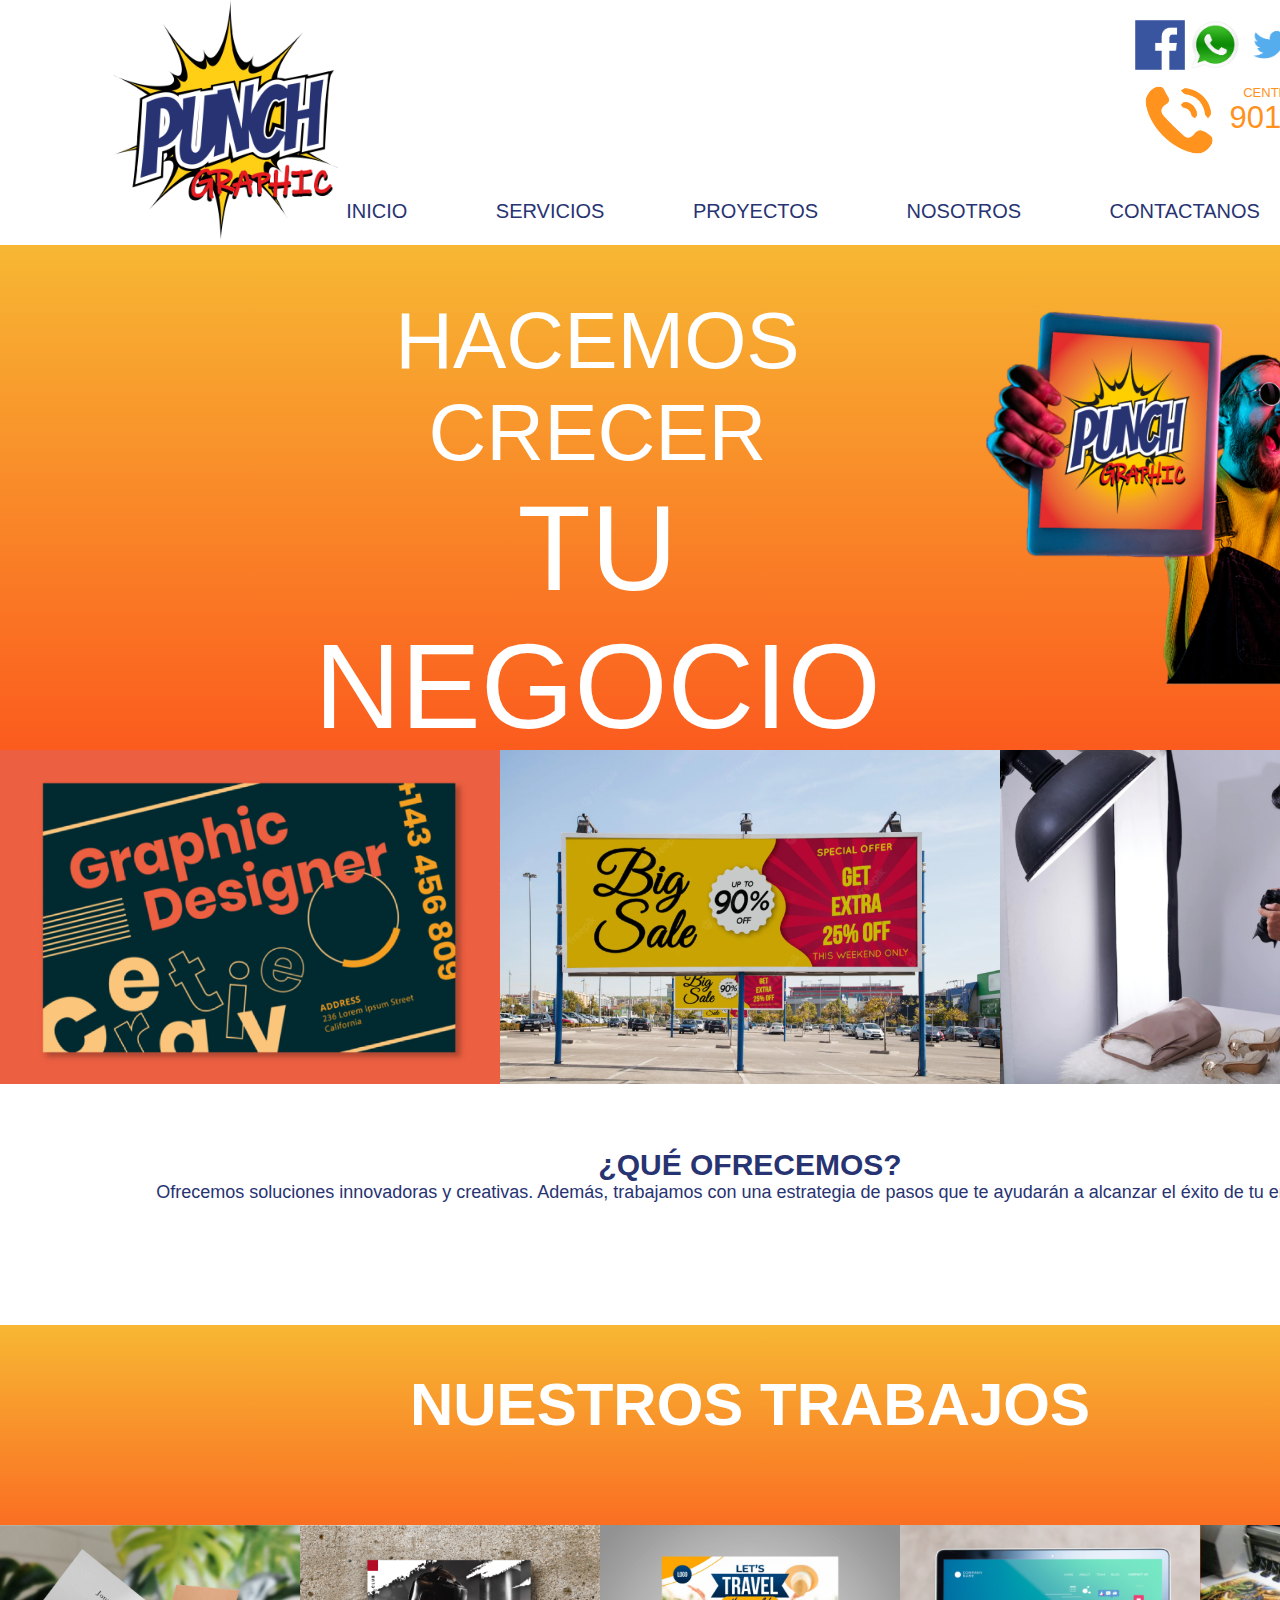
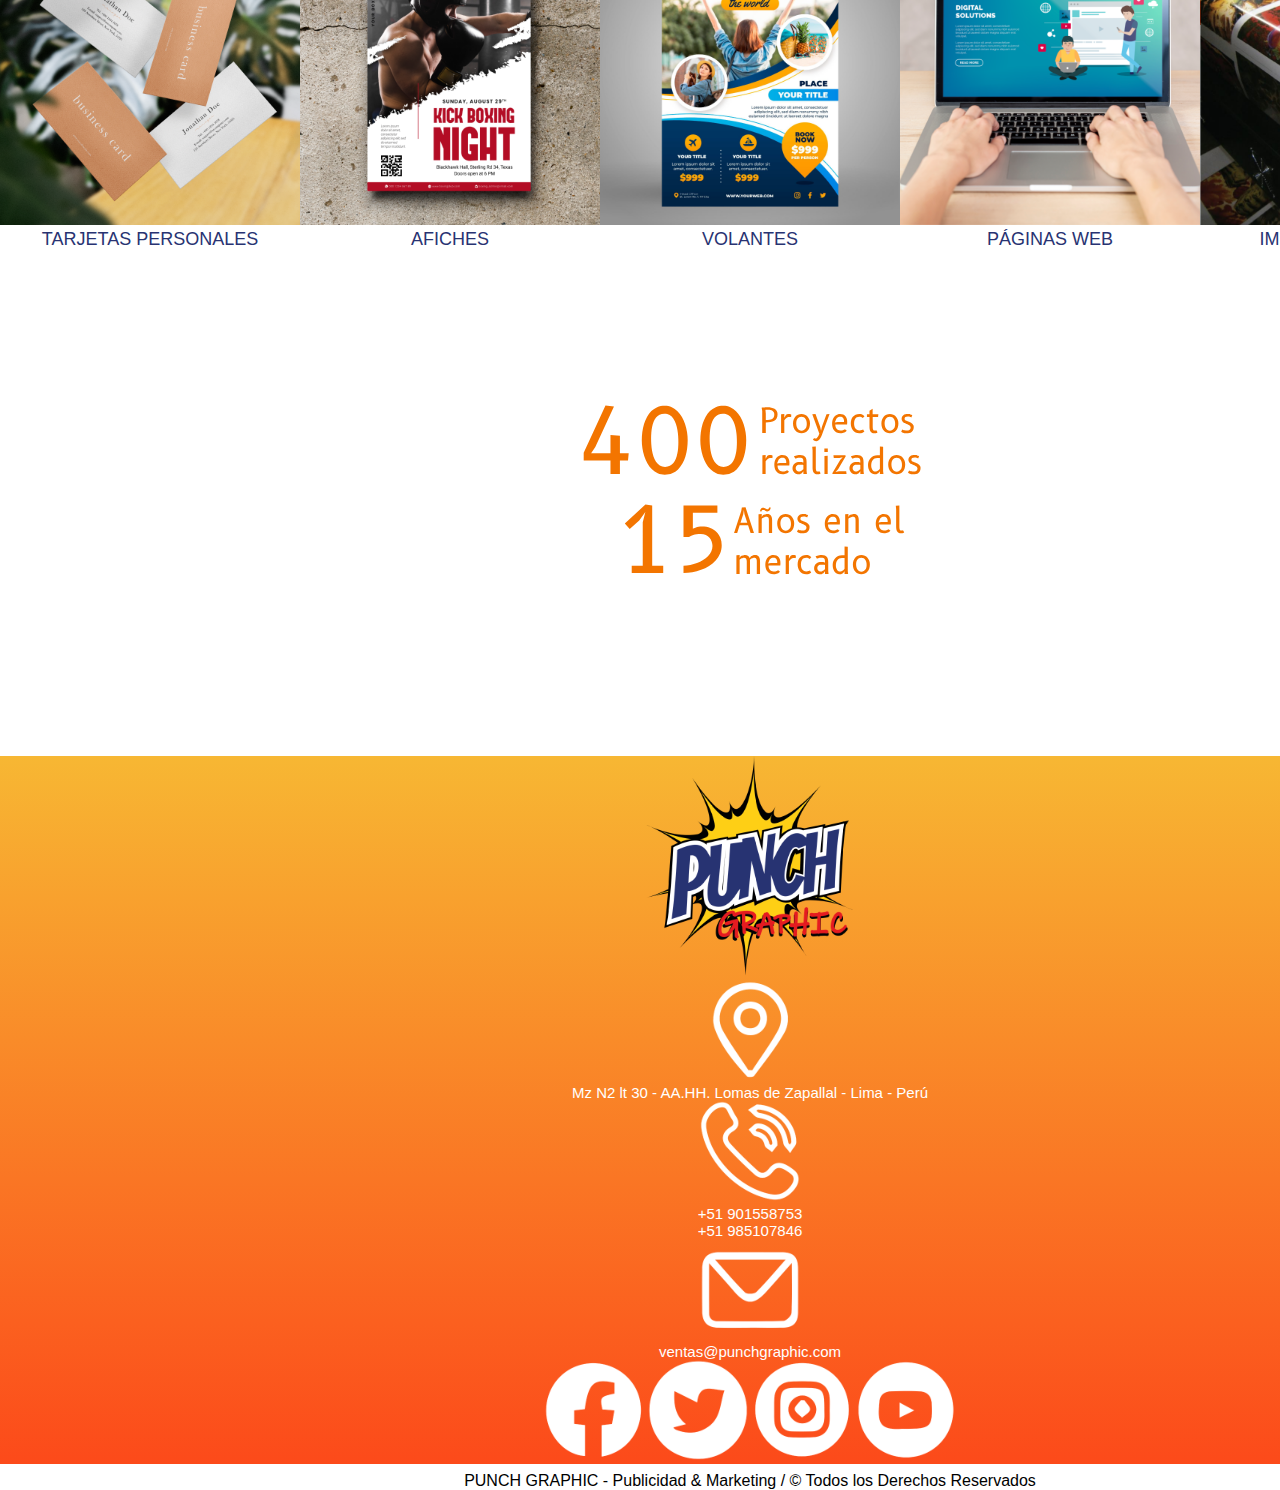
==== index.html @ 5b8241ab "Idea+Apellido 5 pag" ====
<!DOCTYPE html>
<html lang="en">
<head>
    <meta charset="UTF-8">
    <meta http-equiv="X-UA-Compatible" content="IE=edge">
    <meta name="viewport" content="width=device-width, initial-scale=1.0">
    <link rel="stylesheet" href="./styles/styles.css">
    <link rel="shortcut icon" href="./img/logo.png" type="PunchGraphic/xicon">
    <enlace rel="preconectar" href="https://fonts.googleapis.com">
     <!--BOOTSTRAP CSS-->
     <link href="https://cdn.jsdelivr.net/npm/bootstrap@5.2.0-beta1/dist/css/bootstrap.min.css" rel="stylesheet" integrity="sha384-0evHe/X+R7YkIZDRvuzKMRqM+OrBnVFBL6DOitfPri4tjfHxaWutUpFmBp4vmVor" crossorigin="anonymous">
    <title>PUNCH GRAPHIC</title>
</head>
<body class="grid">
    <!--HEADER-->
    <header class="grid-1">
        <section class="header">    
            <div class="imagen-logo">
                <img src="./img/logo.png" alt="puch-graphic" class="logo">
            </div>
            <div class="parte-izquierda grids">
                <div class="imagenes-redes">
                    <img src="./img/facebook a color.png" alt="facebook-logo" class="redes">
                    <img src="./img/wassap a color.png" alt="wassap-logo" class="redes">
                    <img src="./img/twitter a color.png" alt="twitter-logo" class="redes">
                    <img src="./img/instagram a color.png" alt="instagram-logo" class="redes">
                    <img src="./img/gmail a color.png" alt="gmail-logo" class="redes">
                </div>
                <div class="imagen-naranja b">
                    <img src="./img/telefono naranja.png" alt="télefono" class="tel">
                    <div class="texto-naranja">
                        <span class="central">CENTRAL TELÉFONICA</span>
                        <span class="num">901 558 752</span>
                    </div>
                </div>
                <nav class="nav c">
                    <a href="./index.html">INICIO</a>
                    <a href="./pages/servicios.html">SERVICIOS</a>
                    <a href="./pages/proyectos.html">PROYECTOS</a>
                    <a href="./pages/nosotros.html">NOSOTROS</a> 
                    <a href="./pages/contactanos.html">CONTACTANOS</a>
                </nav>
            </div>
        </section>
    </header>
    <!--MAIN-->
    <main class="grid-2">

        <section class="slogan">
            <div class="gritando-señor">
                <div class="frase-letra">
                    <span class="letra-slogan">HACEMOS CRECER</span>
                    <span class="tu-negocio">TU NEGOCIO</span>
                    <img src="./img/y estas listo.png" alt="frase de la marca" class="frase">
                </div>
                <div class="hombre-gritando">
                    <img src="./img/gritando.png" alt="Gritando" class="gritando">
                </div>
            </div>
            <div class="tarjeta-medida">
                <div class="tarjeta-tarjeta">
                    <img src="./img/TARJETA.png" alt="tarjeta de diseño" class="tarjeta">
                </div>
                <div class="panel-tarjeta">
                    <img src="./img/panel publicidad.png" alt="panel publicitario" class="tarjeta">
                </div>
                <div class="fotografo-tarjeta">
                    <img src="./img/FOTOGRAFO.png" alt="tomando foto" class="tarjeta">
                </div>
            </div>
        </section>
        <section>
            <div class="seccion-texto">
                <h3>¿QUÉ OFRECEMOS?</h3>
                <p>  Ofrecemos soluciones innovadoras y creativas.
                   Además, trabajamos con una estrategia de pasos que
                   te ayudarán a alcanzar el éxito de tu empresa.</p>
            </div>
        </section>
        <section class="contenedor-chico">
                <div class="divi">
                    <h4>NUESTROS TRABAJOS</h4>
                </div>
                <div class="division">
                    <div class="trabajos-cont">
                        <img src="./img/tarjeta grafica.png" alt="tarjetas personales" class="cards a">
                        <p class="p">TARJETAS PERSONALES</p>
                    </div>
                    <div class="trabajos-conta">
                        <img src="./img/afiche.png" alt="afiches" class="cards b">
                        <p class="p">AFICHES</p>
                    </div>
                    <div class="trabajos-cont">
                        <img src="./img/volante.png" alt="volantes" class="cards c">
                        <p class="p">VOLANTES</p>
                    </div>
                    <div class="trabajos-cont">
                        <img src="./img/paginas web.png" alt="páginas web" class="cards d">
                        <p class="p">PÁGINAS WEB</p>
                    </div>
                    <div class="trabajos-cont">
                        <img src="./img/impresion en vinil.png" alt="impresión en vinil" class="cards e">
                        <p class="p">IMPRESIÓN EN VINIL</p>
                    </div>
                </div>
        </section>
        <section class="img-fluid d-block mx-auto" height="20" width="auto">
            <img src="./img/proyecto.svg" alt="frase" class="proyectos">
        </section>

    </main>
    <!--FOOTER-->
    <footer class="container-fluid final">
        <div class="row p-5 mx-auto">
            <div class="col-xs-12 col-md-6 col-lg-2">
                <img src="./img/logo.png" alt="PunchGraphic" class="img-fluid d-block mx-auto" height="220" width="auto">
            </div>
            <div class="col-xs-12 col-md-6 col-lg-2">
                <img class="img-fluid d-block mx-auto" height="auto" width="100" src="./img/DIRECCION.png" alt="direccion">
                <p class="test">Mz N2 lt 30 - AA.HH. Lomas de Zapallal - Lima - Perú</p>
            </div>            
            <div class="col-xs-12 col-md-6 col-lg-2">
                <img class="img-fluid d-block mx-auto" height="auto" width="100" src="./img/TELEFONO.png" alt="telefono">
                <p class="test">+51 901558753</p>
                <p class="test">+51 985107846</p>
            </div>            
            <div class="col-xs-12 col-md-6 col-lg-2">
                <img class="img-fluid d-block mx-auto" height="auto" width="100" src="./img/MAIL.png" alt="gmail">
                <p class="test">ventas@punchgraphic.com</p>
            </div>            
            <div class="col-xs-12 col-md-6 col-lg-4">
                <img class="redes-final"src="./img/FACEBOOK 1.png" alt="logo facebook">
                <img class="redes-final"src="./img/TWITTER 1.png" alt="logo twitter">
                <img class="redes-final"src="./img/INSTAGRAM 1.png" alt="logo instagram">
                <img class="redes-final"src="./img/YOUTUBE 1.png" alt="logo youtube">
            </div>            
        </div>
    </footer>
        <section class="parrafo">
            <p class="parrafo-final">PUNCH GRAPHIC - Publicidad & Marketing / © Todos los Derechos Reservados</p>
        </section>
    <!--BOOTSTRAPS JAVASCRIPT-->
    <script src="https://cdn.jsdelivr.net/npm/bootstrap@5.2.0-beta1/dist/js/bootstrap.bundle.min.js" integrity="sha384-pprn3073KE6tl6bjs2QrFaJGz5/SUsLqktiwsUTF55Jfv3qYSDhgCecCxMW52nD2" crossorigin="anonymous"></script>
</body>
</html>
---- styles/styles.css ----
*{
    margin: 0;
    padding: 0;
}
html{
    height: 100%;
}

/*HEADER*/
body{
    position: relative;
    padding-bottom: 3em;
    min-height: 100vh;
}
.imagen-logo{
    width: 30%;
    display: flex;
    flex-direction: row;
    justify-content: flex-end;
}
.logo{
    height: 240px;
}
.imagenes-redes{
    display: flex;
    justify-content: flex-end;
    flex-direction:row;
    margin: 20px 90px 0 0;
}
.parte-izquierda{
    width: 100%;
    align-items: center;
}
.redes{
    width: 50px;
    margin: 0 5px 0 0;
}
.header{
    display: flex;
    flex-direction: row;
    height: auto;
    width: 100%;
    min-width:auto;
    
}
.imagen-naranja{
    display: flex;
    justify-content: flex-end;
    flex-direction:row;
    margin: 15px 90px 0 0;
}
.tel{
    width: 70px;
    display: inline-block;
    margin: 0 0.5rem;
  
    animation: bounce; /* referring directly to the animation's @keyframe declaration */
    animation-duration: 2s; /* don't forget to set a duration! */
}
.central{
    font-size: 13px;
    font-family: 'Inter', sans-serif;
    color:rgb(255, 146, 30);
    display: inline-block;
    margin: 0 0.5rem;
  
    animation: bounce; /* referring directly to the animation's @keyframe declaration */
    animation-duration: 2s; /* don't forget to set a duration! */
}
.num{
    font-size: 31px;
    font-family: Impact, Haettenschweiler, 'Arial Narrow Bold', sans-serif;
    color: rgb(255, 146, 30);
    display: inline-block;
    margin: 0 0.5rem;
  
    animation: bounce; /* referring directly to the animation's @keyframe declaration */
    animation-duration: 2s; /* don't forget to set a duration! */
}
.telefono-naranja{
    display: flex;
    flex-direction: row;
}
.imagen-naranja{
    display: flex;
    flex-direction: row;
}
.texto-naranja{
    display: flex;
    flex-direction: column;
}

nav{
    display: flex;
    justify-content:space-between;
    flex-direction:row;
    margin: 45px 180px 0 0;
    min-width:min-content;
}
a{
    padding: 0 50px 0 0px;
}

nav a{
    color: rgba(40, 51, 114, 1);
    font-weight: 200;
    font-family: inter;
    font-family: 'Inter', sans-serif;
    text-decoration: none;
    margin-right: 10px;
    font-size: 20px;
}

nav a:hover{
    text-decoration:underline;
}
/*MAIN*/
main{
    max-width: 1200%;
    margin: auto; 
}
.slogan .hombre-gritando {

    flex: 1 1 40rem; 
}

.slogan .hombre-gritando img{

    height: 500px;
    padding:1rem;
}

.slogan .frase-letra {
    display: flex;
    flex-direction: column;
    justify-content: flex-start;
    padding-top: 50px;
    padding-left: 260px; 
}

.slogan .frase-letra img {
        height: 130px; 
}
.letra-slogan{
    font-size: 80px;
    font-family:Impact, Haettenschweiler, 'Arial Narrow Bold', sans-serif;
    color: white;
}
.tu-negocio{
    font-size: 120px;
    font-family: Impact, Haettenschweiler, 'Arial Narrow Bold', sans-serif;
    color: white;
}
.gritando-señor{
    display: flex;
    flex-direction: row;
    background: #fc4a1a;  /* fallback for old browsers */
    background: -webkit-linear-gradient(to bottom, #f7b733, #fc4a1a);  /* Chrome 10-25, Safari 5.1-6 */
    background: linear-gradient(to bottom, #f7b733, #fc4a1a); /* W3C, IE 10+/ Edge, Firefox 16+, Chrome 26+, Opera 12+, Safari 7+ */
    height: 600px;
}
.tarjeta-medida{
    display: flex;
    flex-direction: row;
    justify-content: space-evenly;
    width: 100%;
    position: absolute;
    top: 750px;
    min-width:min-content;
}
.tarjeta{
    width: 500px;
}
.seccion-texto{
    height: 300px;
    margin: 180px 0 0 0;
    align-items: center;
    display: flex;
    flex-direction: column;
    justify-content: center;
    width: 100%;
}
.seccion-texto h3{
    font-size: 30px;
    font-family: 'Inter', sans-serif;
    color: rgba(40, 51, 114, 1);
}
.seccion-texto p{
    font-size: 18px;
    font-family: 'Inter', sans-serif;
    color: rgba(40, 51, 114, 1);
}
.contenedor-chico{
    height: 800px;
}
.divi h4{  
    position: absolute;
    top: 1370px;
    font-size: 60px;
    font-family:'Franklin Gothic Medium', 'Arial Narrow', Arial, sans-serif ;
    color: white;
    min-inline-size: 40px;
}
.divi{
    align-items: center;
    display: flex;
    justify-content: center;
    width: 100%;
    background: #fc4a1a;  /* fallback for old browsers */
    background: -webkit-linear-gradient(to bottom, #f7b733, #fc4a1a);  /* Chrome 10-25, Safari 5.1-6 */
    background: linear-gradient(to bottom, #f7b733, #fc4a1a); /* W3C, IE 10+/ Edge, Firefox 16+, Chrome 26+, Opera 12+, Safari 7+ */
    height: 300px;
    min-width:min-content
}
.cards{
    height: 300px;
}
.p{
    font-size: 18px;
    font-family: 'Inter', sans-serif;
    color: rgba(40, 51, 114, 1);
}
.division{
    display: flex;
    flex-direction: row;
    justify-content: center;
    position: relative;
    bottom: 100px;
}
.contenedor-chic{
    height: 20px;
}
.proyectos{
    position: relative;
    bottom: 150px;
}
/*FOOTER*/
.final{
    width:auto;
    height: auto;
    background: #fc4a1a;  /* fallback for old browsers */
    background: -webkit-linear-gradient(to bottom, #f7b733, #fc4a1a);  /* Chrome 10-25, Safari 5.1-6 */
    background: linear-gradient(to bottom, #f7b733, #fc4a1a); /* W3C, IE 10+/ Edge, Firefox 16+, Chrome 26+, Opera 12+, Safari 7+ */
    min-height: min-content;
    max-height: max-content;
}
.logo-final{
    height: 220px;
}
.logo-direccion{
    position: absolute;
    left: 50px;
    top: 2080px;
}
.direccion{
    height: 100px;
}
.redes-final{
    height: 100px;
    min-width:min-content;
}
.container{
    display: flex;
    flex-direction: row;
    justify-content: space-between;
    position: absolute;
    top: 2120px;
    left: 320px;
}
.divTelefono{
    position: relative;
    left: 130px;
}
.divMail{
    position: relative;
    left: 260px;
}
.test{
    font-size: 15px;
    font-family: 'Inter', sans-serif;
    color: white;
}
.red{
    display: flex;
    flex-direction: row;
    position: absolute;
    left: 1430px;
    top: 2120px;
    min-width: 60px;
}
.parrafo-final{ 
    margin: 8px 0 0 0;
    font-size: 16px;
    font-family: 'Inter', sans-serif;
    text-align: center
}
/*PROYECTOS*/
.log{
    min-width:max-content ;
}
.mural{
    height: auto;
    width: 100%;
}
.portafolio{
    font-size: 300px;
    font-family: Impact, Haettenschweiler, 'Arial Narrow Bold', sans-serif;
    color: rgba(40, 51, 114, 1);
    position: absolute;
    top: 410px;
    left: 250px;
    min-width: auto;
    max-width: auto;
}
.cuerpo{
    background: #fc4a1a;  /* fallback for old browsers */
    background: -webkit-linear-gradient(to bottom, #f7b733, #fc4a1a);  /* Chrome 10-25, Safari 5.1-6 */
    background: linear-gradient(to bottom, #f7b733, #fc4a1a); /* W3C, IE 10+/ Edge, Firefox 16+, Chrome 26+, Opera 12+, Safari 7+ */
    height: auto;
    max-height: auto;
    width: auto;
    min-width:auto;
    display: flex;
    justify-content: center;
}
.contenedor-texto{
    height: 250px;
    width: 900px;
    position: relative;
    top: 50px;
}
.contenedor-texto p{
    font-size: 25px;
    font-family: 'Inter', sans-serif;
    color: white
}
.tarjetas{
    width: 500px;
}
.imagenes-portafolio{
    text-align: center;
    max-height: min-content;
}
.centrar{
    align-items:center ;
}
.centrar h1{
    font-size: 40px;
    font-family: 'Franklin Gothic Medium', 'Arial Narrow', Arial, sans-serif;
    color: rgba(40, 51, 114, 1);
}
.centrar p{
    font-size: 20px;
    font-family: Impact, Haettenschweiler, Arial, Helvetica, sans-serif, sans-serif;
    color: rgba(40, 51, 114, 1);
}
/*FOOTER*/
.logo-direc{
    position: absolute;
    top: 3880px;
    left: 50px;
}
.contain{
    position: absolute;
    left: 350px;
}
.red-final{
    position: absolute;
    top: 3950px;
    left: 1420px;
}
.divDireccion-a{
    position: absolute;
    left: 50px;
    top: 80px;
}
.divTelefono-b{
    position: absolute;
    left: 420px;
    top: 80px;
}
.divMail-c{
    position: absolute;
    left: 750px;
    top: 80px;
}
.r{
    margin: 0;
    background: #eee;
    display: flex;
    min-height: 100vh;
}
.contenedor {
    margin: auto;
    perspective: 700px;
}
.caja{
    width: 300px;
    height: 300px;
    background: crimson;
    transition: all 10s;

    transform: rotateX(0deg);
    transform-style: preserve-3d;
}
.cara{
    width: 300px;
    height: 300px;
    background-color: #f7b733;
    margin: auto;

    transform: rotateY(90deg);

}
.caja:hover {
    transform: rotateY(960deg);
}
/*GRID*/
.grid{
    display: grid;
    text-align: center;
    grid-template-areas: 
       "grid-1"
       "grid-2"
       "grid-3";
}

.grid-1{
    grid-area: grid-1;
    height: 245px;
    
}
.grid-2{
    grid-area: grid-2;
    height: auto;
    
}

.grid-3{
    grid-area: grid-3;
    height: 330px;
    width: 100%;   
}
/*GRID PROYECTOS*/
.proyectos-grid{
    display: grid;
    text-align: center;
    grid-template-areas: 
       "progrid-1"
       "progrid-2"
       "progrid-3";
}

.progrid-1{
    grid-area: progrid-1;
    height: 245px;
    
}
.progrid-2{
    grid-area: progrid-2;
    height: auto;
}
.progrid-3{
    grid-area: progrid-3;
    height: 330px;
    width: 100%;
}
/*MEDIA*/
@media (min-width: 600px){
    .grid{
        grid-template-columns: 240px auto 300px;
        grid-template-rows: auto;
        grid-template:       
        "grid-1" 250px
        "grid-2" 500px
        "grid-3" 300px;
    }
}
@media (min-width: 600px){
    .proyectos-grid{
        grid-template-columns: 240px auto 300px;
        grid-template-rows: auto;
        grid-template:       
        "progrid-1"
        "progrid-2"
        "progrid-4"
        "progrid-3"
    }
}
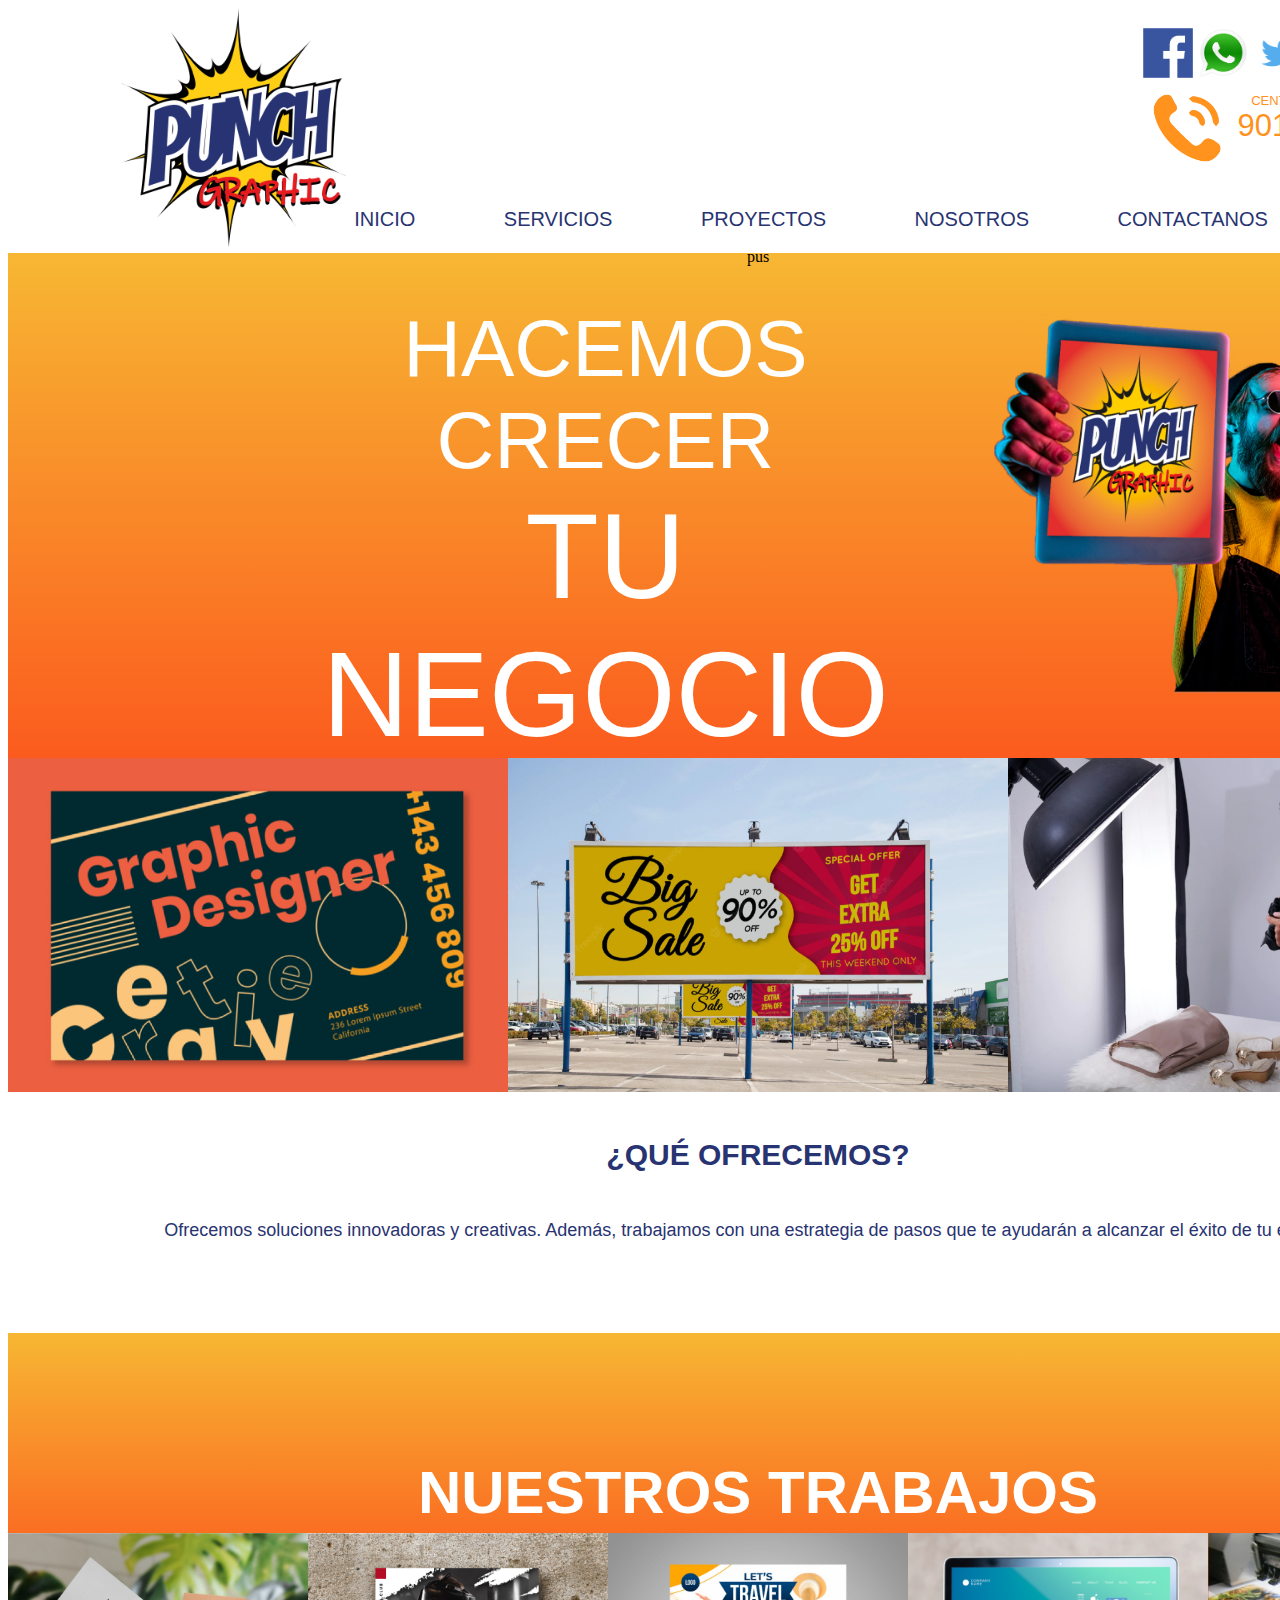
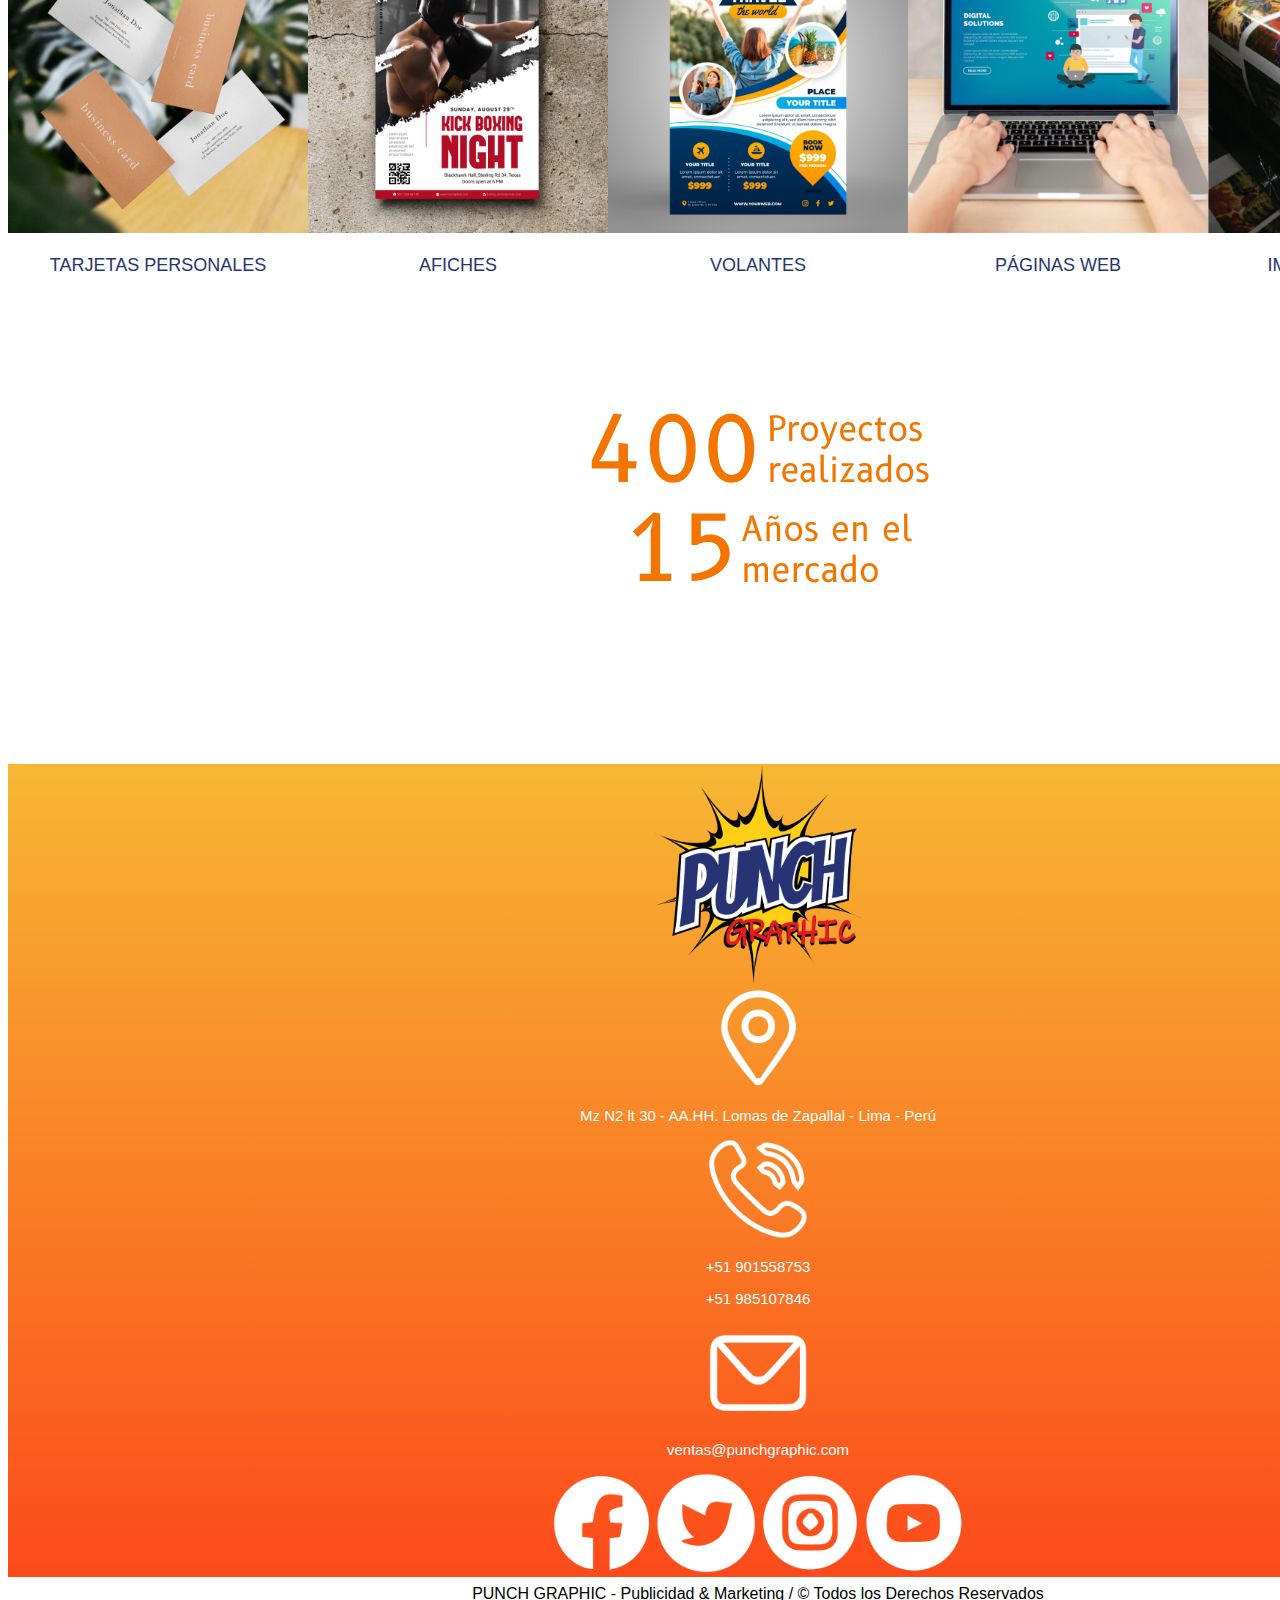
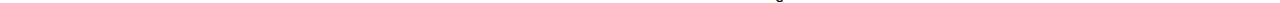
==== commit 583a2ef0: "Agregando Bootstrap a 2 páginas" ====
--- a/index.html
+++ b/index.html
@@ -41,13 +41,13 @@
                     <a href="./pages/contactanos.html">CONTACTANOS</a>
                 </nav>
             </div>
-        </section>
+        </section>pus
     </header>
     <!--MAIN-->
     <main class="grid-2">
 
         <section class="slogan">
-            <div class="gritando-señor">
+            <div class="gritando-senor">
                 <div class="frase-letra">
                     <span class="letra-slogan">HACEMOS CRECER</span>
                     <span class="tu-negocio">TU NEGOCIO</span>
--- a/styles/styles.css
+++ b/styles/styles.css
@@ -1,3 +1,4 @@
+style.css
 *{
     margin: 0;
     padding: 0;
@@ -151,7 +152,7 @@
     font-family: Impact, Haettenschweiler, 'Arial Narrow Bold', sans-serif;
     color: white;
 }
-.gritando-señor{
+.gritando-senor{
     display: flex;
     flex-direction: row;
     background: #fc4a1a;  /* fallback for old browsers */
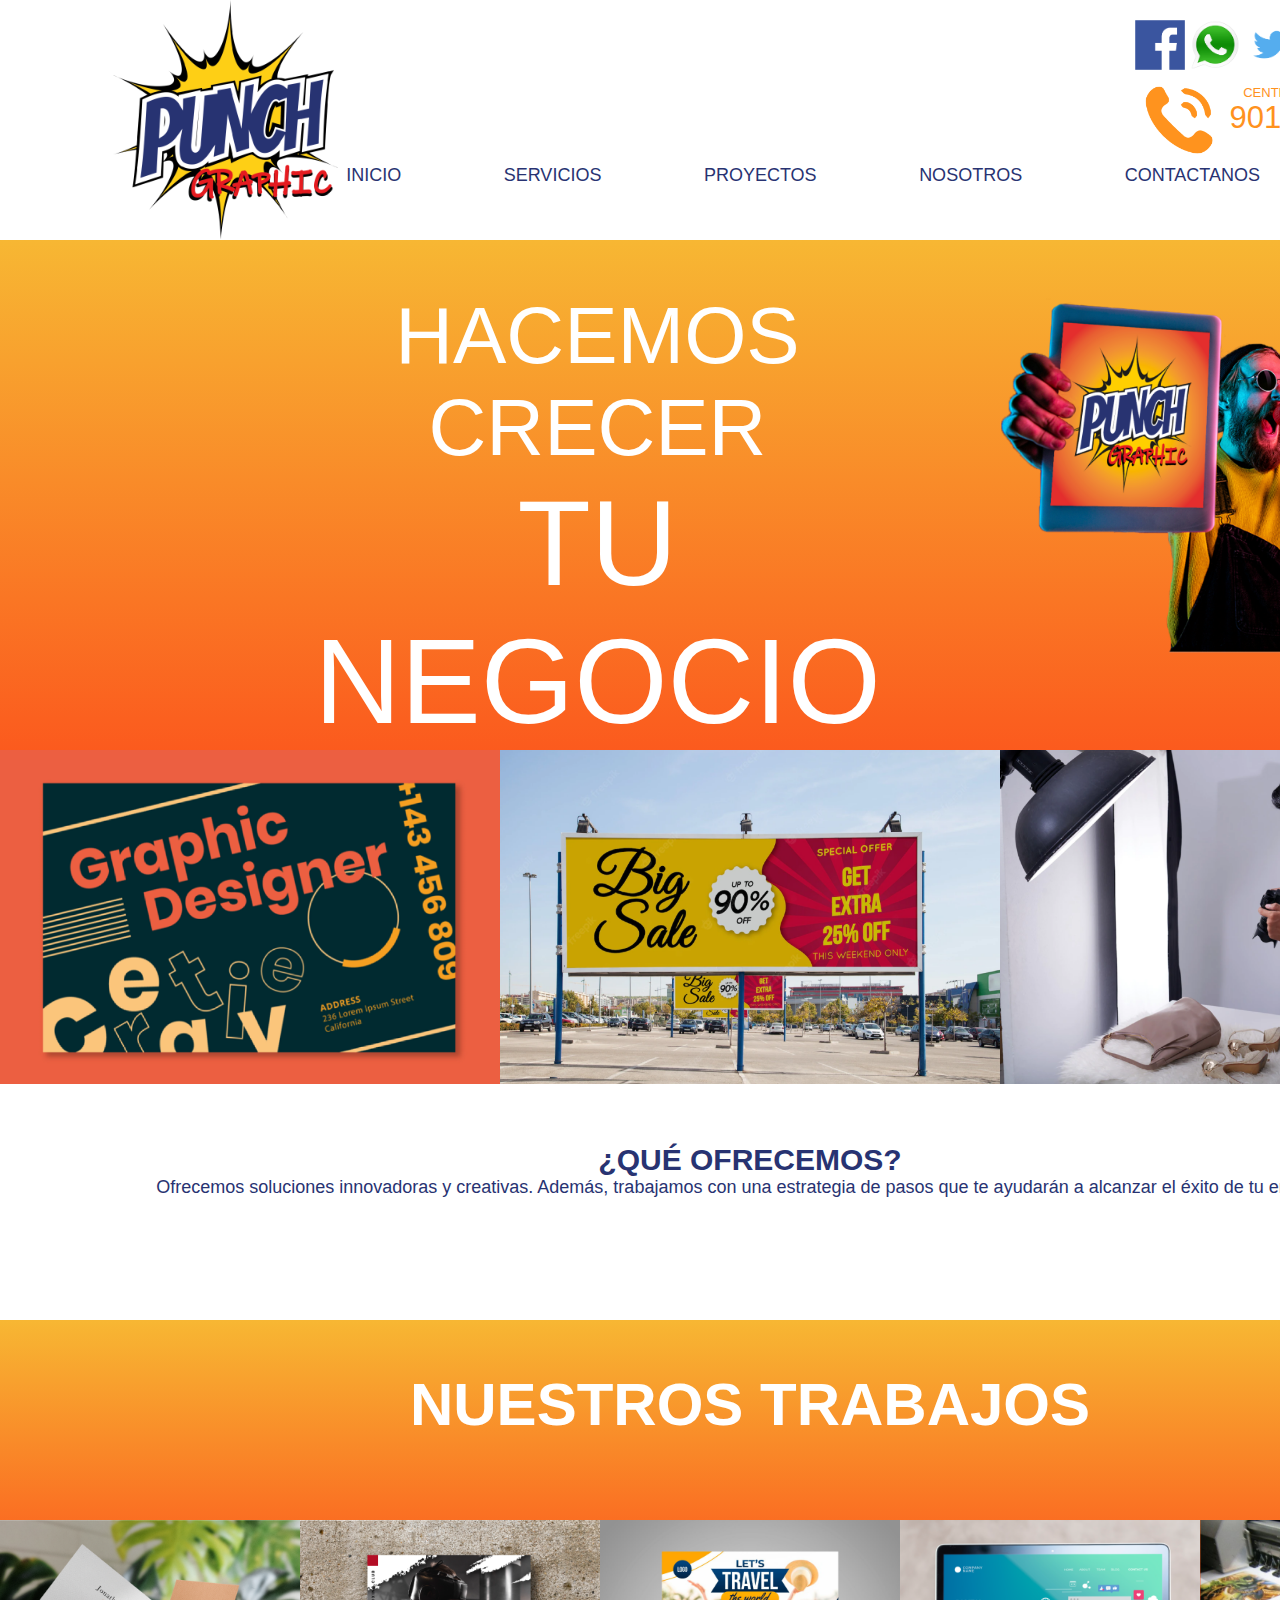
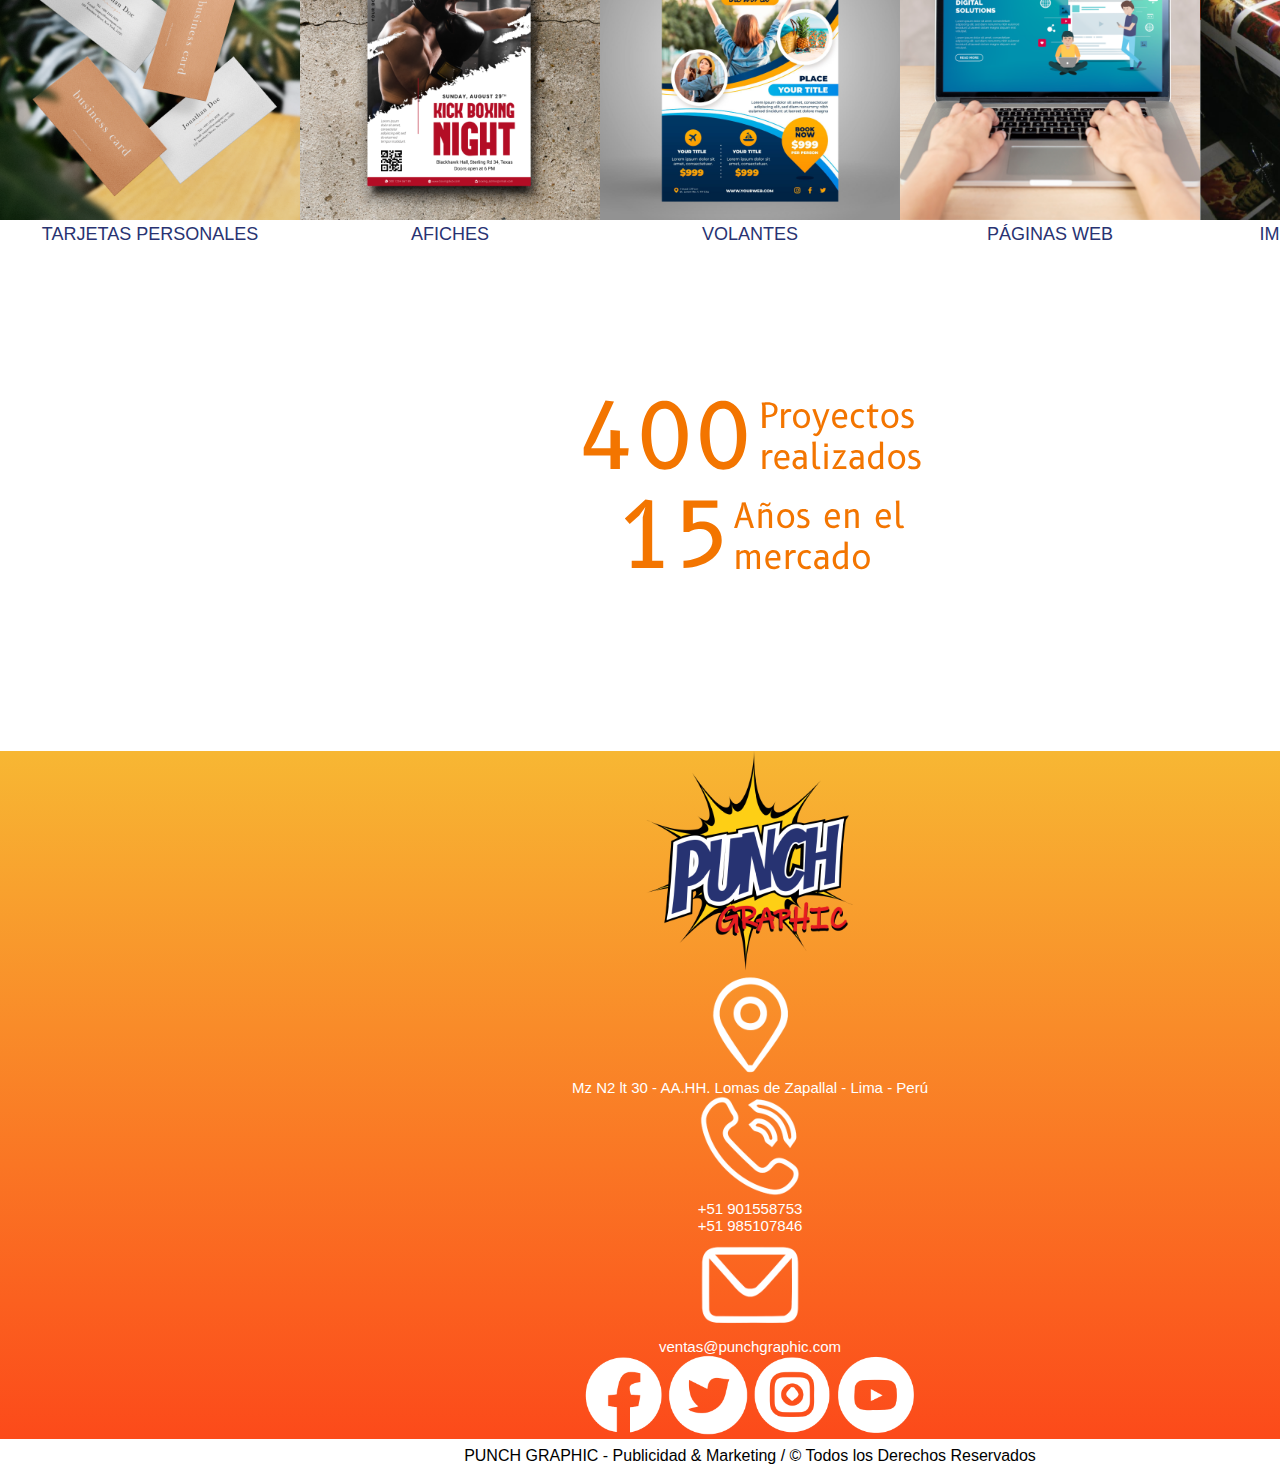
==== commit cc15c377: "Agregando y Maquetando páginas de la página Punch Gráphic" ====
--- a/index.html
+++ b/index.html
@@ -7,6 +7,10 @@
     <link rel="stylesheet" href="./styles/styles.css">
     <link rel="shortcut icon" href="./img/logo.png" type="PunchGraphic/xicon">
     <enlace rel="preconectar" href="https://fonts.googleapis.com">
+    <!--ANIMAR.CSS-->
+    <link
+    rel="stylesheet"
+    href="https://cdnjs.cloudflare.com/ajax/libs/animate.css/4.1.1/animate.min.css" />
      <!--BOOTSTRAP CSS-->
      <link href="https://cdn.jsdelivr.net/npm/bootstrap@5.2.0-beta1/dist/css/bootstrap.min.css" rel="stylesheet" integrity="sha384-0evHe/X+R7YkIZDRvuzKMRqM+OrBnVFBL6DOitfPri4tjfHxaWutUpFmBp4vmVor" crossorigin="anonymous">
     <title>PUNCH GRAPHIC</title>
@@ -33,16 +37,19 @@
                         <span class="num">901 558 752</span>
                     </div>
                 </div>
-                <nav class="nav c">
-                    <a href="./index.html">INICIO</a>
-                    <a href="./pages/servicios.html">SERVICIOS</a>
-                    <a href="./pages/proyectos.html">PROYECTOS</a>
-                    <a href="./pages/nosotros.html">NOSOTROS</a> 
-                    <a href="./pages/contactanos.html">CONTACTANOS</a>
-                </nav>
+                <div class="nav-pills">
+                    <nav class="nav c nav-item">
+                        <a href="./index.html" class="nav-link active">INICIO</a>
+                        <a href="./pages/servicios.html" class="nav-link">SERVICIOS</a>
+                        <a href="./pages/proyectos.html" class="nav-link">PROYECTOS</a>
+                        <a href="./pages/nosotros.html" class="nav-link">NOSOTROS</a>
+                        <a href="./pages/contactanos.html" class="nav-link">CONTACTANOS</a>
+                            
+                </div>
             </div>
-        </section>pus
+        </section>
     </header>
+    
     <!--MAIN-->
     <main class="grid-2">
 
@@ -112,23 +119,23 @@
     <!--FOOTER-->
     <footer class="container-fluid final">
         <div class="row p-5 mx-auto">
-            <div class="col-xs-12 col-md-6 col-lg-2">
+            <div class="col-xs-12 col-md-2 col-lg-2">
                 <img src="./img/logo.png" alt="PunchGraphic" class="img-fluid d-block mx-auto" height="220" width="auto">
             </div>
-            <div class="col-xs-12 col-md-6 col-lg-2">
+            <div class="col-xs-12 col-md-2 col-lg-2">
                 <img class="img-fluid d-block mx-auto" height="auto" width="100" src="./img/DIRECCION.png" alt="direccion">
                 <p class="test">Mz N2 lt 30 - AA.HH. Lomas de Zapallal - Lima - Perú</p>
             </div>            
-            <div class="col-xs-12 col-md-6 col-lg-2">
+            <div class="col-xs-12 col-md-2 col-lg-2">
                 <img class="img-fluid d-block mx-auto" height="auto" width="100" src="./img/TELEFONO.png" alt="telefono">
                 <p class="test">+51 901558753</p>
                 <p class="test">+51 985107846</p>
             </div>            
-            <div class="col-xs-12 col-md-6 col-lg-2">
+            <div class="col-xs-12 col-md-2 col-lg-2">
                 <img class="img-fluid d-block mx-auto" height="auto" width="100" src="./img/MAIL.png" alt="gmail">
                 <p class="test">ventas@punchgraphic.com</p>
             </div>            
-            <div class="col-xs-12 col-md-6 col-lg-4">
+            <div class="col-xs-12 col-md-4 col-lg-4">
                 <img class="redes-final"src="./img/FACEBOOK 1.png" alt="logo facebook">
                 <img class="redes-final"src="./img/TWITTER 1.png" alt="logo twitter">
                 <img class="redes-final"src="./img/INSTAGRAM 1.png" alt="logo instagram">
--- a/styles/styles.css
+++ b/styles/styles.css
@@ -1,7 +1,7 @@
-style.css
 *{
     margin: 0;
     padding: 0;
+    box-sizing: border-box;
 }
 html{
     height: 100%;
@@ -9,7 +9,6 @@
 
 /*HEADER*/
 body{
-    position: relative;
     padding-bottom: 3em;
     min-height: 100vh;
 }
@@ -21,6 +20,11 @@
 }
 .logo{
     height: 240px;
+    display: inline-block;
+    margin: 0 0.0;
+  
+    animation: slideInDown; /* referring directly to the animation's @keyframe declaration */
+    animation-duration: 2s; /* don't forget to set a duration!*/ 
 }
 .imagenes-redes{
     display: flex;
@@ -54,9 +58,6 @@
     width: 70px;
     display: inline-block;
     margin: 0 0.5rem;
-  
-    animation: bounce; /* referring directly to the animation's @keyframe declaration */
-    animation-duration: 2s; /* don't forget to set a duration! */
 }
 .central{
     font-size: 13px;
@@ -65,8 +66,8 @@
     display: inline-block;
     margin: 0 0.5rem;
   
-    animation: bounce; /* referring directly to the animation's @keyframe declaration */
-    animation-duration: 2s; /* don't forget to set a duration! */
+    display: inline-block;
+    margin: 0 0.5rem;
 }
 .num{
     font-size: 31px;
@@ -74,9 +75,6 @@
     color: rgb(255, 146, 30);
     display: inline-block;
     margin: 0 0.5rem;
-  
-    animation: bounce; /* referring directly to the animation's @keyframe declaration */
-    animation-duration: 2s; /* don't forget to set a duration! */
 }
 .telefono-naranja{
     display: flex;
@@ -90,18 +88,28 @@
     display: flex;
     flex-direction: column;
 }
-
+.nav-pills a{
+    font-size: 18px;
+    color: rgba(40, 51, 114, 1);
+}
 nav{
     display: flex;
     justify-content:space-between;
     flex-direction:row;
-    margin: 45px 180px 0 0;
+    margin: 10px 180px 0 0;
     min-width:min-content;
-}
+    
+}
+.nav-pills  {
+    --bs-nav-pills-border-radius: 0.375rem;
+    --bs-nav-pills-link-active-color: #fff;
+    --bs-nav-pills-link-active-bg: rgb(255, 146, 30)
+    !important;
+}
+
 a{
     padding: 0 50px 0 0px;
 }
-
 nav a{
     color: rgba(40, 51, 114, 1);
     font-weight: 200;
@@ -111,9 +119,11 @@
     margin-right: 10px;
     font-size: 20px;
 }
-
 nav a:hover{
     text-decoration:underline;
+}
+.menu-icon img{
+    height: 30px;
 }
 /*MAIN*/
 main{
@@ -160,6 +170,13 @@
     background: linear-gradient(to bottom, #f7b733, #fc4a1a); /* W3C, IE 10+/ Edge, Firefox 16+, Chrome 26+, Opera 12+, Safari 7+ */
     height: 600px;
 }
+.gritando{
+    display: inline-block;
+    margin: 0 0.15rem;
+  
+    animation: backOutRight; /* referring directly to the animation's @keyframe declaration */
+    animation-duration: 2s; /* don't forget to set a duration!*/ 
+}
 .tarjeta-medida{
     display: flex;
     flex-direction: row;
@@ -171,6 +188,11 @@
 }
 .tarjeta{
     width: 500px;
+    display: inline-block;
+    margin: 0 0.0;
+  
+    animation: backInUp; /* referring directly to the animation's @keyframe declaration */
+    animation-duration: 2s; /* don't forget to set a duration!*/ 
 }
 .seccion-texto{
     height: 300px;
@@ -215,11 +237,21 @@
 }
 .cards{
     height: 300px;
+    display: inline-block;
+    margin: 0 0.0;
+  
+    animation: shakeY; /* referring directly to the animation's @keyframe declaration */
+    animation-duration: 2s; /* don't forget to set a duration!*/ 
 }
 .p{
     font-size: 18px;
     font-family: 'Inter', sans-serif;
     color: rgba(40, 51, 114, 1);
+    display: inline-block;
+    margin: 0 0.0;
+  
+    animation: shakeY; /* referring directly to the animation's @keyframe declaration */
+    animation-duration: 2s; /* don't forget to set a duration!*/ 
 }
 .division{
     display: flex;
@@ -257,7 +289,7 @@
     height: 100px;
 }
 .redes-final{
-    height: 100px;
+    height: 80px;
     min-width:min-content;
 }
 .container{
@@ -303,15 +335,66 @@
     height: auto;
     width: 100%;
 }
-.portafolio{
-    font-size: 300px;
+.portafo{
+    font-size: 370px;
     font-family: Impact, Haettenschweiler, 'Arial Narrow Bold', sans-serif;
     color: rgba(40, 51, 114, 1);
-    position: absolute;
-    top: 410px;
-    left: 250px;
-    min-width: auto;
-    max-width: auto;
+    background: url(/img/p);
+    background-size: cover;
+    background-position: center;
+    display: inline-block;
+    margin: 0 0.5rem;
+  
+    animation: bounce; /* referring directly to the animation's @keyframe declaration */
+    animation-duration: 5s; /* don't forget to set a duration! */
+
+}
+.portafon{
+    font-size: 350px;
+    font-family: Impact, Haettenschweiler, 'Arial Narrow Bold', sans-serif;
+    color: rgba(40, 51, 114, 1);
+    line-height: 370px;
+    background: url(fondo.png);
+    display: inline-block;
+    margin: 0 0.5rem;
+  
+    animation: bounce; /* referring directly to the animation's @keyframe declaration */
+    animation-duration: 5s; /* don't forget to set a duration! */
+}
+.portafos{
+    font-size: 400px;
+    font-family: Impact, Haettenschweiler, 'Arial Narrow Bold', sans-serif;
+    color: rgba(40, 51, 114, 1);
+    background: url(/img/PORTAFOLIO.png);
+    background-size: cover;
+    background-position: center;
+    display: inline-block;
+    margin: 0 0.5rem;
+  
+    animation: bounce; /* referring directly to the animation's @keyframe declaration */
+    animation-duration: 5s; /* don't forget to set a duration! */
+}
+.portafoc{
+    font-size: 380px;
+    font-family: Impact, Haettenschweiler, 'Arial Narrow Bold', sans-serif;
+    color: white;
+    line-height: 370px;
+    background: #fc4a1a;  /* fallback for old browsers */
+    background: -webkit-linear-gradient(to bottom, #f7b733, #fc4a1a);  /* Chrome 10-25, Safari 5.1-6 */
+    background: linear-gradient(to bottom, #f7b733, #fc4a1a); /* W3C, IE 10+/ Edge, Firefox 16+, Chrome 26+, Opera 12+, Safari 7+ */
+}
+.portafoc p{
+    display: inline-block;
+    margin: 0 0.0rem;
+  
+    animation: pulse; /* referring directly to the animation's @keyframe declaration */
+    animation-duration: 2s; /* don't forget to set a duration! */
+}
+.portada{
+    width: 100%;
+    height: auto;
+    position: relative;
+    margin: auto;
 }
 .cuerpo{
     background: #fc4a1a;  /* fallback for old browsers */
@@ -326,14 +409,21 @@
 }
 .contenedor-texto{
     height: 250px;
-    width: 900px;
-    position: relative;
-    top: 50px;
+    width: 800px;
+    display: flex;
+    flex-direction: column;
+    justify-content: center;
+    font-family: 'Inter';
 }
 .contenedor-texto p{
-    font-size: 25px;
-    font-family: 'Inter', sans-serif;
-    color: white
+    font-size: 22px;
+    font-family: 'Inter', sans-serif;
+    color: white;
+    display: inline-block;
+    margin: 0 0.0;
+  
+    animation: zoomIn; /* referring directly to the animation's @keyframe declaration */
+    animation-duration: 2s; /* don't forget to set a duration!*/ 
 }
 .tarjetas{
     width: 500px;
@@ -355,6 +445,23 @@
     font-family: Impact, Haettenschweiler, Arial, Helvetica, sans-serif, sans-serif;
     color: rgba(40, 51, 114, 1);
 }
+.form{
+    display: flex;
+    flex-direction: column;
+    justify-content: center;
+    align-items:center;
+    height: 280px;
+    color: rgba(40, 51, 114, 1); 
+}
+.centrar-form{
+    display: flex;
+    flex-direction: column;
+    align-items:center;
+    height: 600px;
+    font-size: 22px;
+    color: rgba(40, 51, 114, 1);
+}
+
 /*FOOTER*/
 .logo-direc{
     position: absolute;
@@ -415,6 +522,45 @@
 }
 .caja:hover {
     transform: rotateY(960deg);
+}
+/*NOSOTROS*/
+.imagen img{
+    display: inline-block;
+    margin: 0 0.0;
+  
+    animation: zoomIn; /* referring directly to the animation's @keyframe declaration */
+    animation-duration: 2s; /* don't forget to set a duration!*/ 
+}
+.cuerpon{
+    background: #fc4a1a;  /* fallback for old browsers */
+    background: -webkit-linear-gradient(to bottom, #f7b733, #fc4a1a);  /* Chrome 10-25, Safari 5.1-6 */
+    background: linear-gradient(to bottom, #f7b733, #fc4a1a); /* W3C, IE 10+/ Edge, Firefox 16+, Chrome 26+, Opera 12+, Safari 7+ */
+    height: auto;
+    max-height: auto;
+    width: auto;
+    min-width:auto;
+    display: flex;
+    justify-content:center;
+}
+.contenedor-texton{
+    height: 300px;
+    width: 900px;
+    display:flex;
+    font-family: 'Inter';
+}
+.text-center{
+    display: flex;
+    flex-direction: column;
+    justify-content: center;
+}
+.contenedor-texton p{
+    font-size: 22px;
+    font-family: 'Inter', sans-serif;
+    color: white;
+    margin: 0 0.0;
+  
+    animation: zoomIn; /* referring directly to the animation's @keyframe declaration */
+    animation-duration: 2s; /* don't forget to set a duration!*/ 
 }
 /*GRID*/
 .grid{
@@ -428,7 +574,8 @@
 
 .grid-1{
     grid-area: grid-1;
-    height: 245px;
+    height: auto;
+    width: 100%;
     
 }
 .grid-2{
@@ -467,6 +614,16 @@
     width: 100%;
 }
 /*MEDIA*/
+@media (max-width: 952px){
+    .imagen-logo{
+        padding-left: 20px;
+    }
+    nav a{
+        font-size: 16px;
+    }
+
+}
+
 @media (min-width: 600px){
     .grid{
         grid-template-columns: 240px auto 300px;
@@ -477,14 +634,8 @@
         "grid-3" 300px;
     }
 }
-@media (min-width: 600px){
-    .proyectos-grid{
-        grid-template-columns: 240px auto 300px;
-        grid-template-rows: auto;
-        grid-template:       
-        "progrid-1"
-        "progrid-2"
-        "progrid-4"
-        "progrid-3"
+@media (max-width: 768px){
+    .crece{
+         width: 1500px;
     }
-}+}
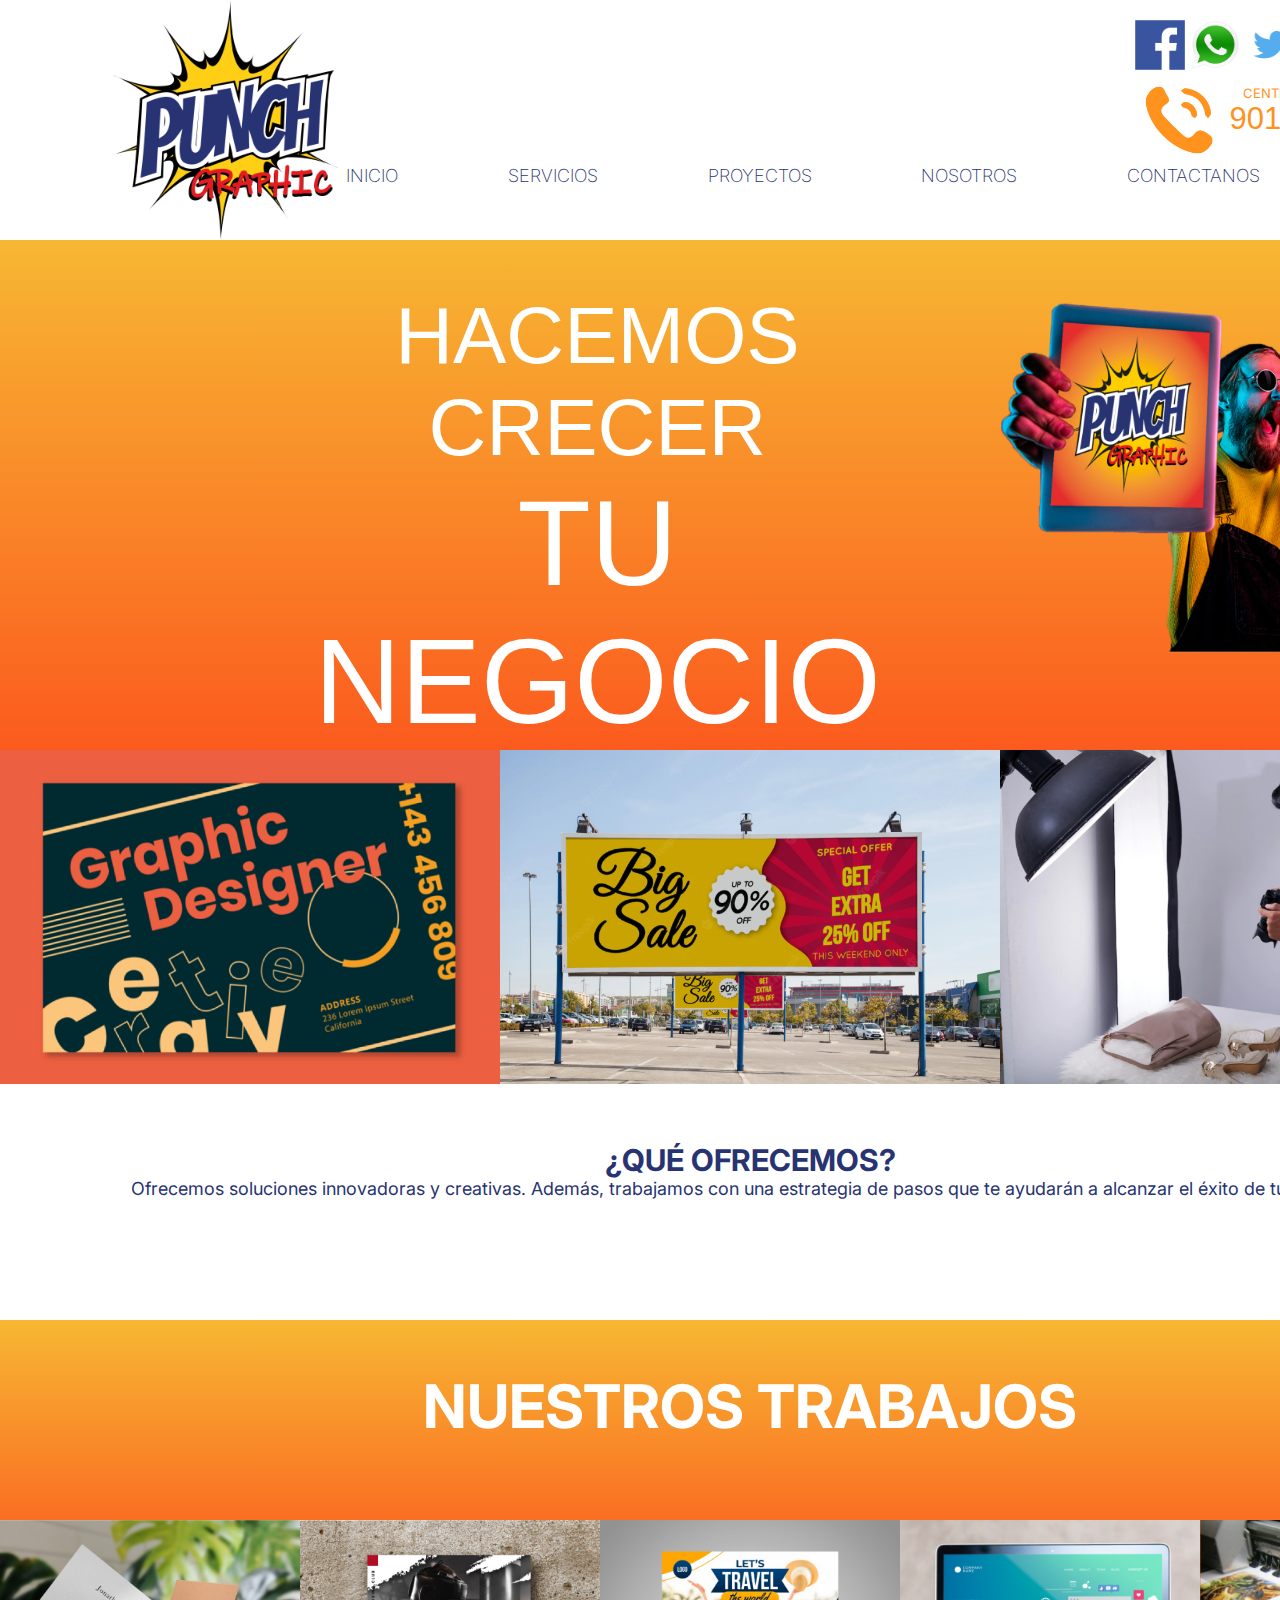
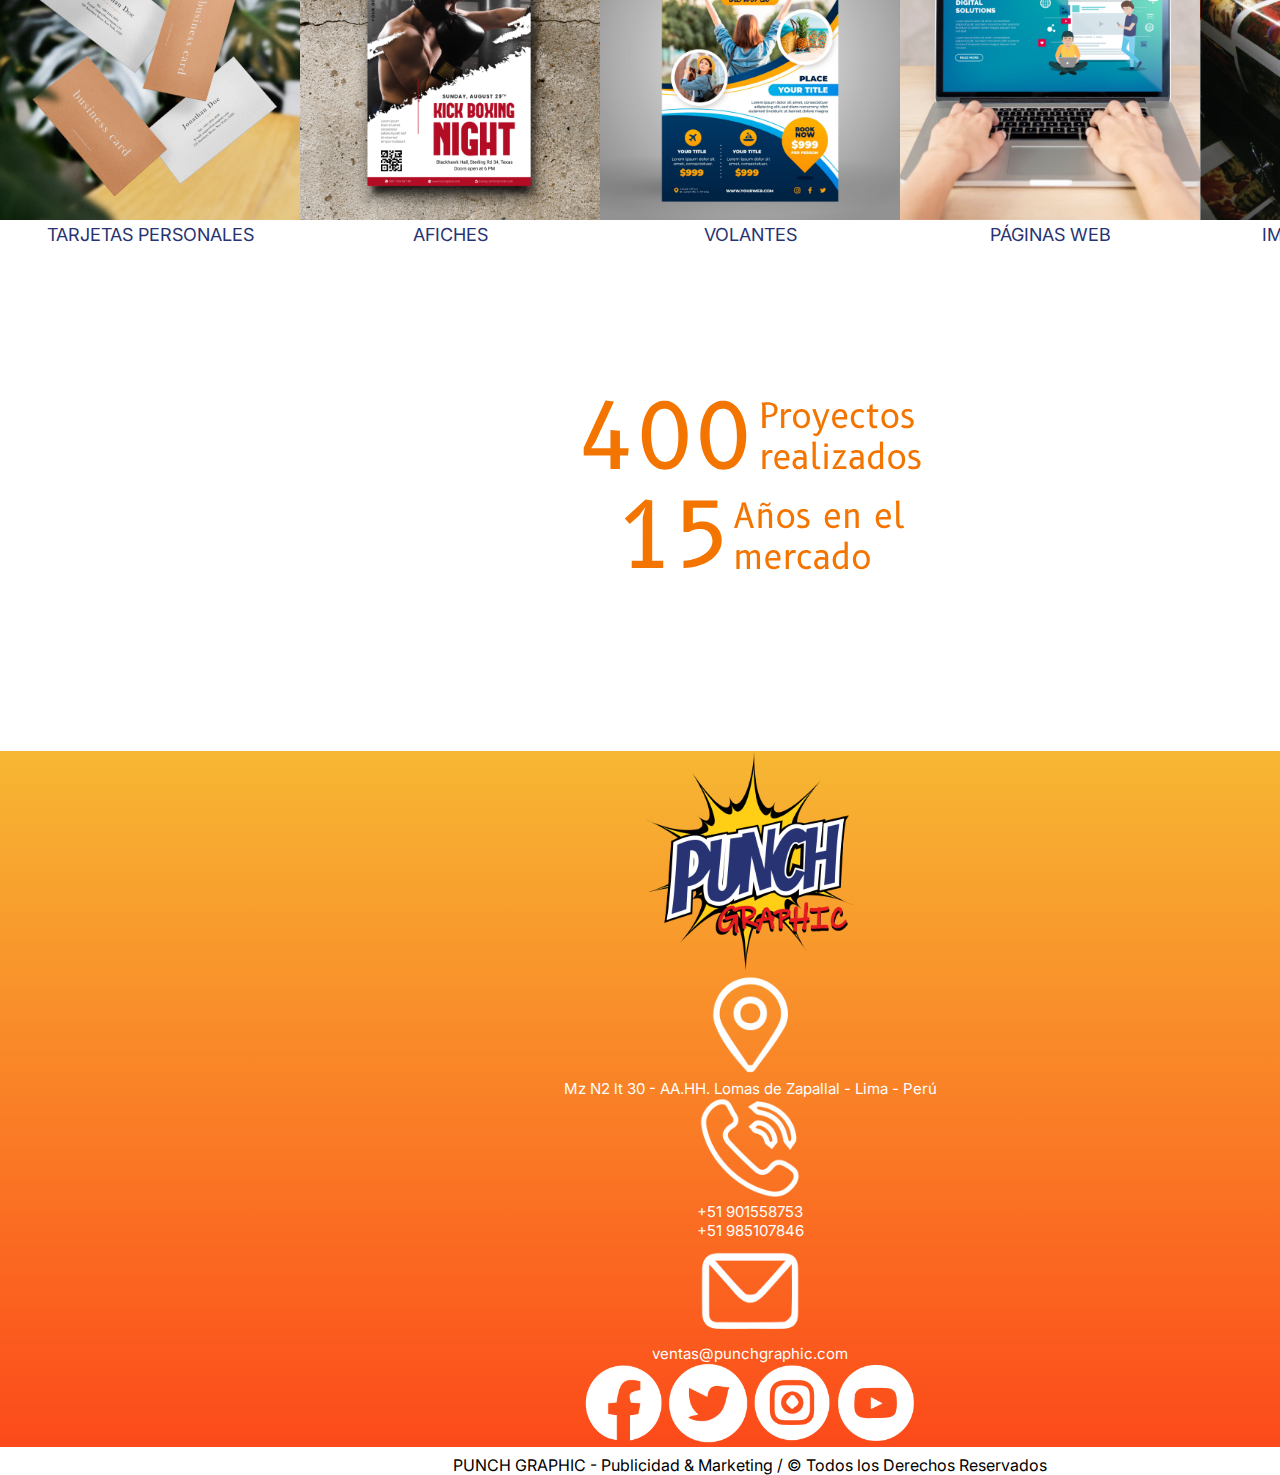
==== commit bef3e467: "Agregando sas a nuestro proyecto" ====
--- a/index.html
+++ b/index.html
@@ -4,7 +4,7 @@
     <meta charset="UTF-8">
     <meta http-equiv="X-UA-Compatible" content="IE=edge">
     <meta name="viewport" content="width=device-width, initial-scale=1.0">
-    <link rel="stylesheet" href="./styles/styles.css">
+    <link rel="stylesheet" href="./css/translate.css">
     <link rel="shortcut icon" href="./img/logo.png" type="PunchGraphic/xicon">
     <enlace rel="preconectar" href="https://fonts.googleapis.com">
     <!--ANIMAR.CSS-->
@@ -44,7 +44,6 @@
                         <a href="./pages/proyectos.html" class="nav-link">PROYECTOS</a>
                         <a href="./pages/nosotros.html" class="nav-link">NOSOTROS</a>
                         <a href="./pages/contactanos.html" class="nav-link">CONTACTANOS</a>
-                            
                 </div>
             </div>
         </section>
@@ -119,8 +118,8 @@
     <!--FOOTER-->
     <footer class="container-fluid final">
         <div class="row p-5 mx-auto">
-            <div class="col-xs-12 col-md-2 col-lg-2">
-                <img src="./img/logo.png" alt="PunchGraphic" class="img-fluid d-block mx-auto" height="220" width="auto">
+            <div class="col-xs-12 col-md-2 col-lg-2 logo">
+                <img src="./img/logo.png" alt="PunchGraphic" class="img-fluid d-block mx-auto logo-final" height="220" width="auto">
             </div>
             <div class="col-xs-12 col-md-2 col-lg-2">
                 <img class="img-fluid d-block mx-auto" height="auto" width="100" src="./img/DIRECCION.png" alt="direccion">
--- a/css/translate.css
+++ b/css/translate.css
@@ -0,0 +1,332 @@
+/* Externos */
+@import url("https://fonts.googleapis.com/css2?family=Comic+Neue:ital,wght@0,300;0,400;0,700;1,300;1,400;1,700&family=Inter:wght@100;200;300;400;500&display=swap");
+/* Misc */
+/* background color*/
+/* color */
+/* Font Family */
+@media (max-width: 952px) {
+  .imagen-logo {
+    padding-left: 20px; }
+  nav a {
+    font-size: 16px; } }
+
+@media (min-width: 600px) {
+  .grid {
+    grid-template-columns: 240px auto 300px;
+    grid-template-rows: auto;
+    grid-template: "grid-1" 250px+ "grid-2" 500px+ "grid-3" 300px; } }
+
+@media (max-width: 768px) {
+  .crece {
+    width: 1500px; } }
+
+* {
+  margin: 0;
+  padding: 0;
+  box-sizing: border-box; }
+
+html {
+  height: 100%; }
+
+.grid {
+  display: grid;
+  text-align: center;
+  grid-template-areas: "grid-1"+ "grid-2"+ "grid-3"; }
+
+.grid-1 {
+  grid-area: grid-1;
+  height: auto;
+  width: 100%; }
+
+.grid-2 {
+  grid-area: grid-2;
+  height: auto; }
+
+.grid-3 {
+  grid-area: grid-3;
+  height: 330px;
+  width: 100%; }
+
+/* Partials */
+body {
+  padding-bottom: 3em;
+  min-height: 100vh; }
+
+.header {
+  display: flex;
+  flex-direction: row;
+  height: auto;
+  width: 100%;
+  min-width: auto; }
+  .header .imagen-logo {
+    width: 30%;
+    display: flex;
+    flex-direction: row;
+    justify-content: flex-end; }
+  .header .parte-izquierda {
+    width: 100%;
+    align-items: center; }
+
+.imagen-logo .logo {
+  height: 240px;
+  display: inline-block;
+  margin: 0 0.0;
+  animation: slideInDown;
+  animation-duration: 2s; }
+
+.parte-izquierda .imagenes-redes {
+  display: flex;
+  justify-content: flex-end;
+  flex-direction: row;
+  margin: 20px 90px 0 0; }
+  .parte-izquierda .imagenes-redes .redes {
+    width: 50px;
+    margin: 0 5px 0 0; }
+
+.parte-izquierda .imagen-naranja {
+  display: flex;
+  justify-content: flex-end;
+  flex-direction: row;
+  margin: 15px 90px 0 0; }
+  .parte-izquierda .imagen-naranja .tel {
+    width: 70px;
+    display: inline-block;
+    margin: 0 0.5rem; }
+
+.parte-izquierda .nav-pills a {
+  font-size: 18px;
+  color: #283372; }
+
+.imagen-naranja {
+  display: flex;
+  flex-direction: row; }
+  .imagen-naranja .texto-naranja .central {
+    font-size: 13px;
+    font-family: "Inter", sans-serif;
+    color: #ff921e;
+    display: inline-block;
+    margin: 0 0.5rem;
+    display: inline-block;
+    margin: 0 0.5rem; }
+  .imagen-naranja .texto-naranja .num {
+    font-size: 31px;
+    font-family: Impact, Haettenschweiler, "Arial Narrow Bold", sans-serif;
+    color: #ff921e;
+    display: inline-block;
+    margin: 0 0.5rem; }
+
+.telefono-naranja {
+  display: flex;
+  flex-direction: row; }
+
+.texto-naranja {
+  display: flex;
+  flex-direction: column; }
+
+nav {
+  display: flex;
+  justify-content: space-between;
+  flex-direction: row;
+  margin: 10px 180px 0 0;
+  min-width: min-content; }
+  nav a {
+    color: #283372;
+    font-weight: 200;
+    font-family: "Inter", sans-serif;
+    text-decoration: none;
+    margin-right: 10px;
+    font-size: 20px; }
+    nav a:hover {
+      text-decoration: underline; }
+
+.nav-pills {
+  --bs-nav-pills-border-radius: 0.375rem;
+  --bs-nav-pills-link-active-color: #fff;
+  --bs-nav-pills-link-active-bg: rgb(255, 146, 30) !important; }
+
+a {
+  padding: 0 50px 0 0px; }
+
+.final {
+  width: auto;
+  height: auto;
+  background: linear-gradient(to bottom, #f7b733, #fc4a1a);
+  min-height: min-content;
+  max-height: max-content; }
+  .final .logo .logo-final {
+    height: 220px; }
+
+.logo-direccion {
+  position: absolute;
+  left: 50px;
+  top: 2080px; }
+
+.direccion {
+  height: 100px; }
+
+.redes-final {
+  height: 80px;
+  min-width: min-content; }
+
+.container {
+  display: flex;
+  flex-direction: row;
+  justify-content: space-between;
+  position: absolute;
+  top: 2120px;
+  left: 320px; }
+
+.divTelefono {
+  position: relative;
+  left: 130px; }
+
+.divMail {
+  position: relative;
+  left: 260px; }
+
+.test {
+  font-size: 15px;
+  font-family: "Inter", sans-serif;
+  color: white; }
+
+.red {
+  display: flex;
+  flex-direction: row;
+  position: absolute;
+  left: 1430px;
+  top: 2120px;
+  min-width: 60px; }
+
+.parrafo-final {
+  margin: 8px 0 0 0;
+  font-size: 16px;
+  font-family: "Inter", sans-serif;
+  text-align: center; }
+
+/* Views */
+main {
+  max-width: 1200%;
+  margin: auto; }
+
+.slogan .hombre-gritando {
+  flex: 1 1 40rem; }
+  .slogan .hombre-gritando img {
+    height: 500px;
+    padding: 1rem; }
+
+.slogan .frase-letra {
+  display: flex;
+  flex-direction: column;
+  justify-content: flex-start;
+  padding-top: 50px;
+  padding-left: 260px; }
+  .slogan .frase-letra img {
+    height: 130px; }
+
+.letra-slogan {
+  font-size: 80px;
+  font-family: Impact, Haettenschweiler, "Arial Narrow Bold", sans-serif;
+  color: white; }
+
+.tu-negocio {
+  font-size: 120px;
+  font-family: Impact, Haettenschweiler, "Arial Narrow Bold", sans-serif;
+  color: white; }
+
+.gritando-senor {
+  display: flex;
+  flex-direction: row;
+  background: linear-gradient(to bottom, #f7b733, #fc4a1a);
+  height: 600px; }
+
+.gritando {
+  display: inline-block;
+  margin: 0 0.15rem;
+  animation: backOutRight;
+  animation-duration: 2s; }
+
+.tarjeta-medida {
+  display: flex;
+  flex-direction: row;
+  justify-content: space-evenly;
+  width: 100%;
+  position: absolute;
+  top: 750px;
+  min-width: min-content; }
+
+.tarjeta {
+  width: 500px;
+  display: inline-block;
+  margin: 0 0.0;
+  animation: backInUp;
+  animation-duration: 2s; }
+
+.seccion-texto {
+  height: 300px;
+  margin: 180px 0 0 0;
+  align-items: center;
+  display: flex;
+  flex-direction: column;
+  justify-content: center;
+  width: 100%; }
+  .seccion-texto h3 {
+    font-size: 30px;
+    font-family: "Inter", sans-serif;
+    color: #283372; }
+  .seccion-texto p {
+    font-size: 18px;
+    font-family: "Inter", sans-serif;
+    color: #283372; }
+
+.contenedor-chico {
+  height: 800px; }
+
+.divi {
+  align-items: center;
+  display: flex;
+  justify-content: center;
+  width: 100%;
+  background: linear-gradient(to bottom, #f7b733, #fc4a1a);
+  height: 300px;
+  min-width: min-content; }
+  .divi h4 {
+    position: absolute;
+    top: 1370px;
+    font-size: 60px;
+    font-family: "Inter", sans-serif;
+    color: white;
+    min-inline-size: 40px; }
+
+.cards {
+  height: 300px;
+  display: inline-block;
+  margin: 0 0.0;
+  animation: shakeY;
+  animation-duration: 2s; }
+
+.p {
+  font-size: 18px;
+  font-family: "Inter", sans-serif;
+  color: #283372;
+  display: inline-block;
+  margin: 0 0.0;
+  animation: shakeY;
+  animation-duration: 2s; }
+
+.division {
+  display: flex;
+  flex-direction: row;
+  justify-content: center;
+  position: relative;
+  bottom: 100px; }
+
+.contenedor-chic {
+  height: 20px; }
+
+.proyectos {
+  position: relative;
+  bottom: 150px; }
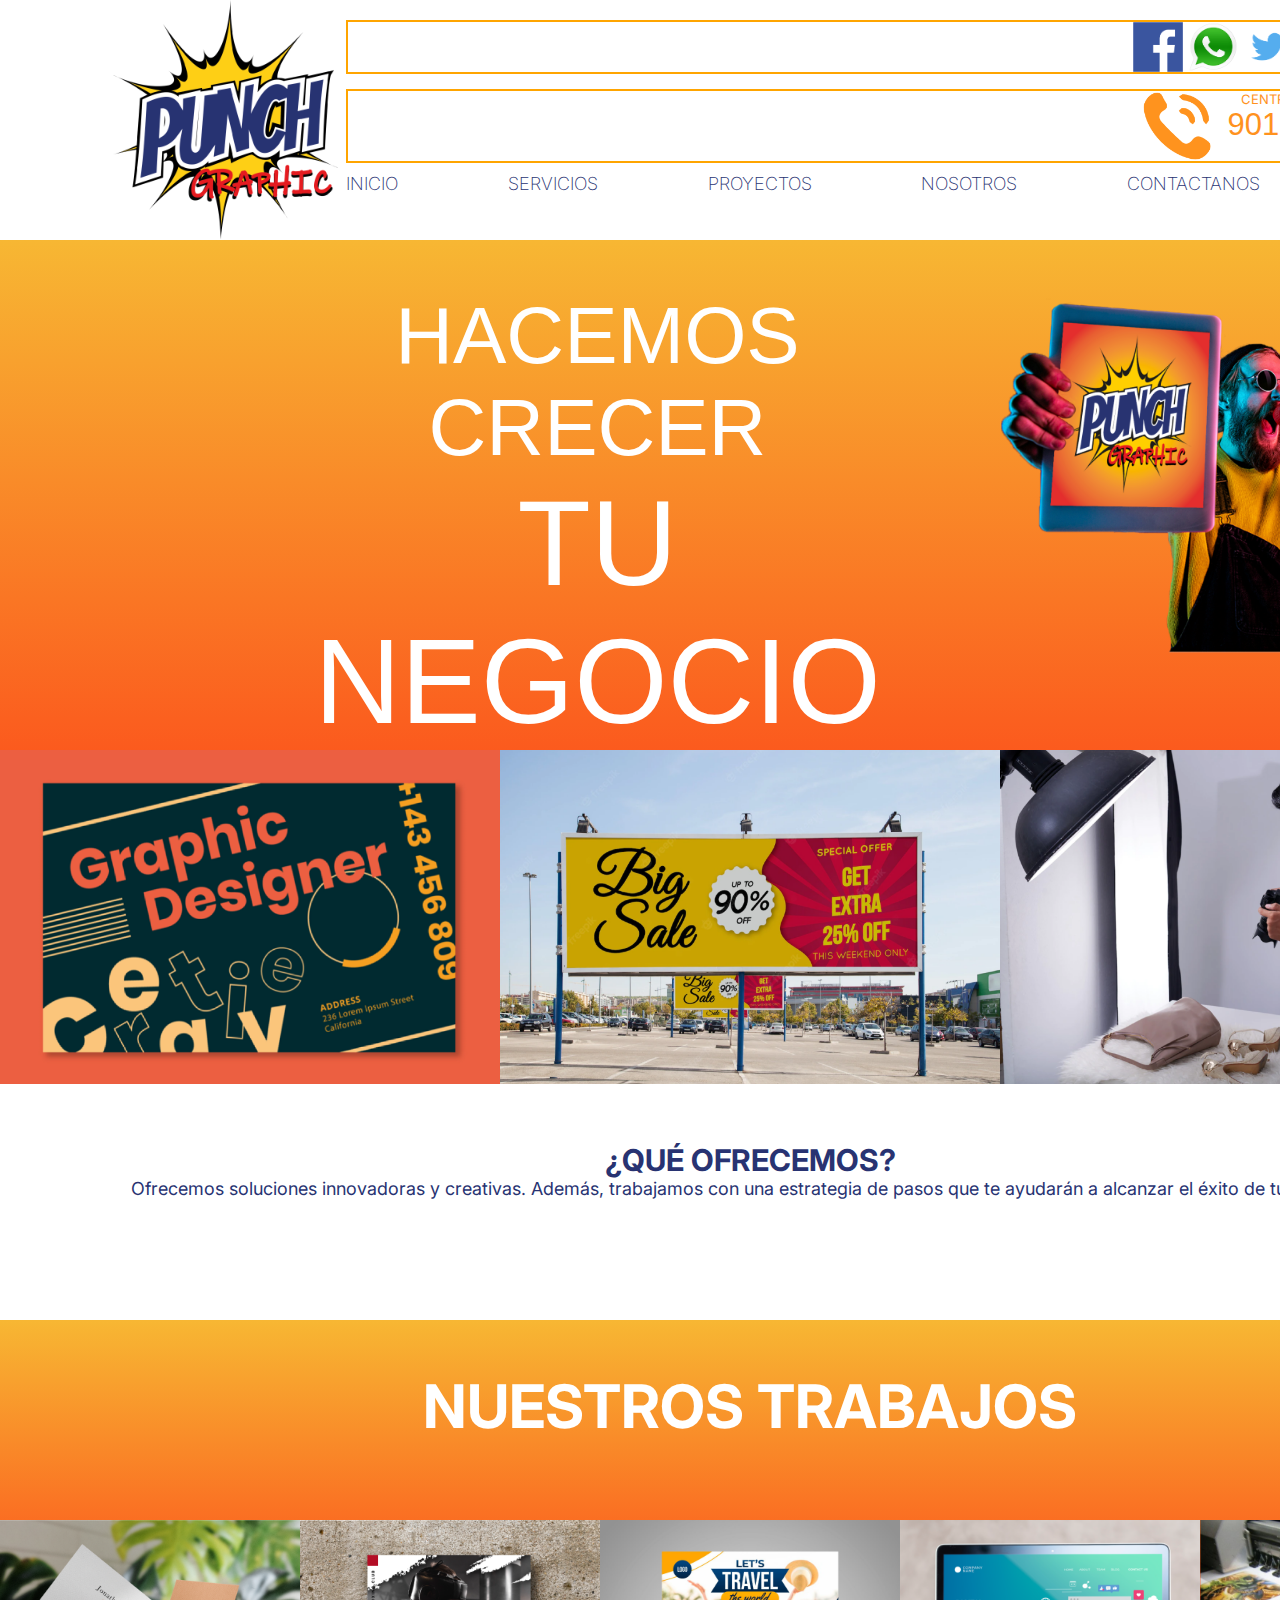
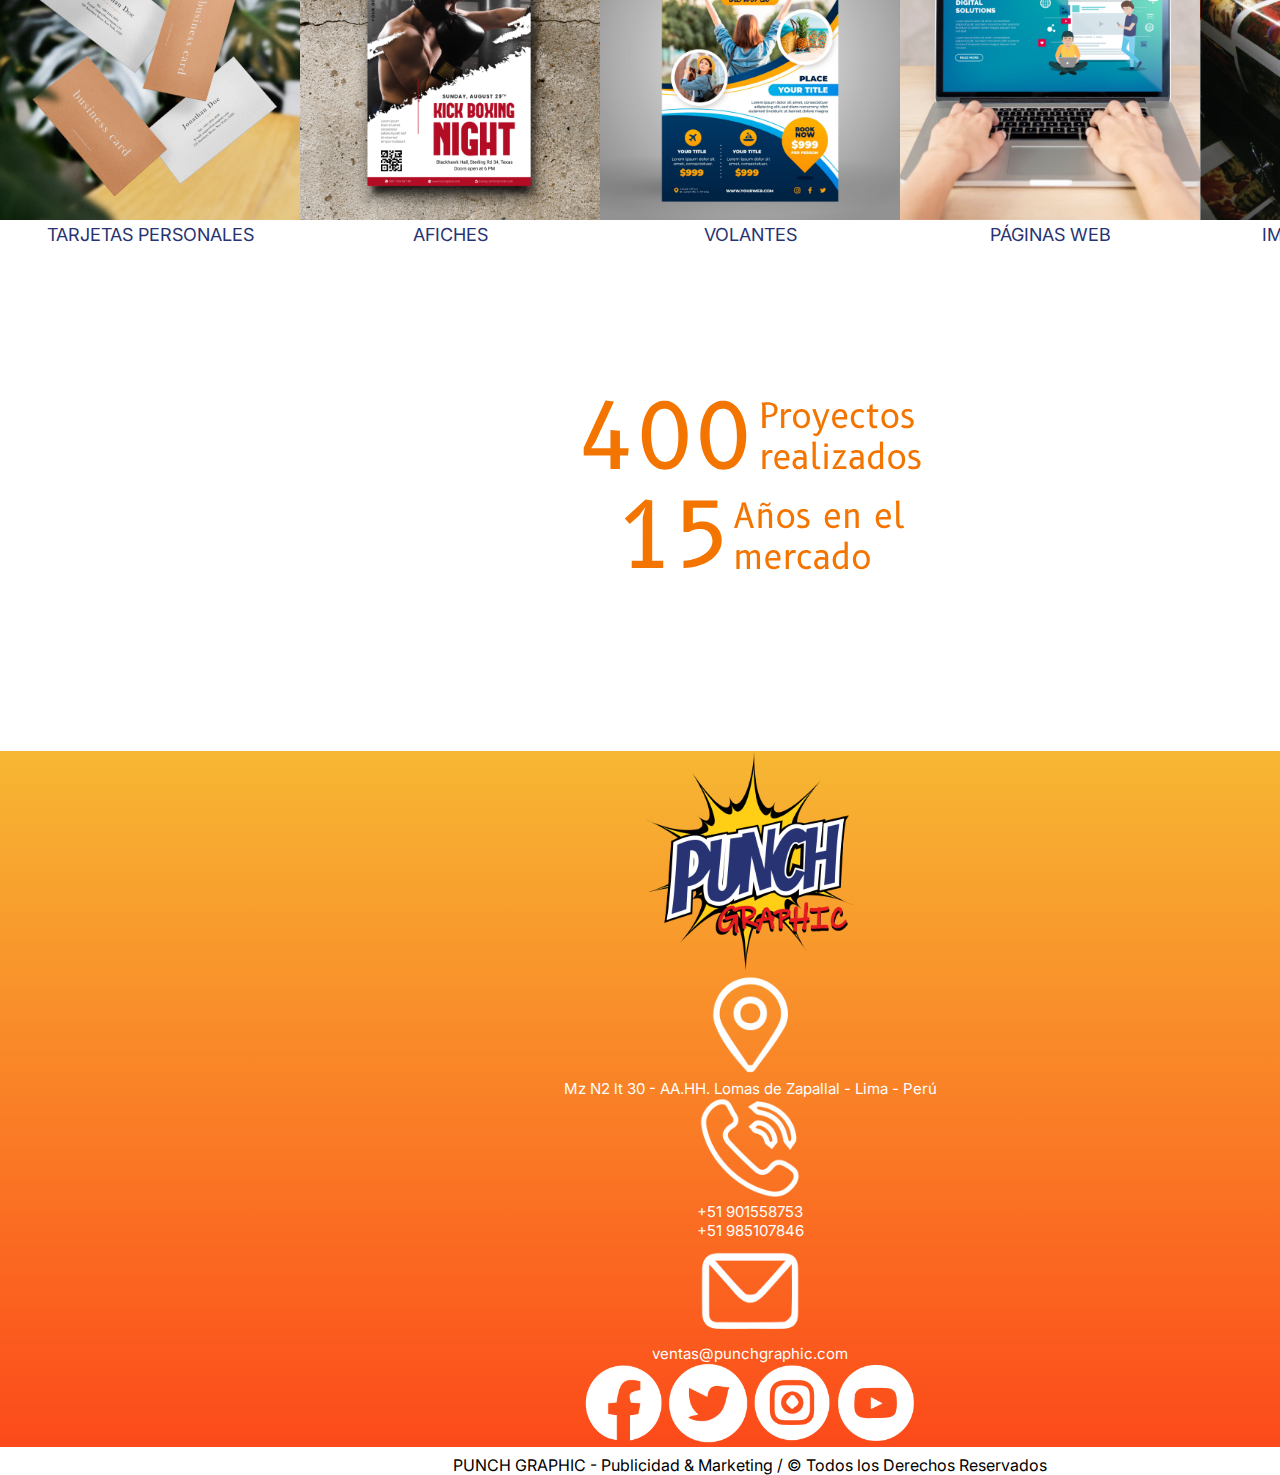
==== commit 406be843: "Aplicar SEO a nuestra pagina y SASS" ====
--- a/index.html
+++ b/index.html
@@ -13,7 +13,9 @@
     href="https://cdnjs.cloudflare.com/ajax/libs/animate.css/4.1.1/animate.min.css" />
      <!--BOOTSTRAP CSS-->
      <link href="https://cdn.jsdelivr.net/npm/bootstrap@5.2.0-beta1/dist/css/bootstrap.min.css" rel="stylesheet" integrity="sha384-0evHe/X+R7YkIZDRvuzKMRqM+OrBnVFBL6DOitfPri4tjfHxaWutUpFmBp4vmVor" crossorigin="anonymous">
-    <title>PUNCH GRAPHIC</title>
+    <title>AGENCIA DE DISEÑO GRÁFICO / PUNCH GRAPHIC</title>
+    <meta name="description" content="La Agencia Punch Graphic es un estudio creativo de Diseño Creativo. Trabajamos juntos para diseñar, crear y producir obras de las que estamos orgullosos para clientes que se convierten en nuestros aliados. Estamos disponibles para contrataciones en un amplio rango de disciplinas creativas y para múltiples trabajosy proyectos">
+    <meta name="keywords" content="PunchGraphic, Agencia de Diseño, Tarjetas Personales, Impresion en vinil, Fotografía, Páginas Web para negocios, Instalación de Publicidades">
 </head>
 <body class="grid">
     <!--HEADER-->
@@ -23,14 +25,14 @@
                 <img src="./img/logo.png" alt="puch-graphic" class="logo">
             </div>
             <div class="parte-izquierda grids">
-                <div class="imagenes-redes">
+                <div class="imagenes-redes imagenes-redes--active">
                     <img src="./img/facebook a color.png" alt="facebook-logo" class="redes">
                     <img src="./img/wassap a color.png" alt="wassap-logo" class="redes">
                     <img src="./img/twitter a color.png" alt="twitter-logo" class="redes">
                     <img src="./img/instagram a color.png" alt="instagram-logo" class="redes">
                     <img src="./img/gmail a color.png" alt="gmail-logo" class="redes">
                 </div>
-                <div class="imagen-naranja b">
+                <div class="imagen-naranja imagen-naranja--b">
                     <img src="./img/telefono naranja.png" alt="télefono" class="tel">
                     <div class="texto-naranja">
                         <span class="central">CENTRAL TELÉFONICA</span>
--- a/css/translate.css
+++ b/css/translate.css
@@ -1,15 +1,31 @@
-/* Externos */
+@charset "UTF-8";
 @import url("https://fonts.googleapis.com/css2?family=Comic+Neue:ital,wght@0,300;0,400;0,700;1,300;1,400;1,700&family=Inter:wght@100;200;300;400;500&display=swap");
-/* Misc */
-/* background color*/
 /* color */
-/* Font Family */
-@media (max-width: 952px) {
-  .imagen-logo {
-    padding-left: 20px; }
-  nav a {
-    font-size: 16px; } }
-
+/* APLICANDO MAPA A MI SCSS */
+.leters-primary-color {
+  color: #283372; }
+
+.leters-secundary-color {
+  color: white; }
+
+.image-primary-color {
+  color: #ff921e; }
+
+/* HASTA AQUÍ APLIQUE MAPA A MI SCSS */
+/* Aplicando mixin A MI MEDIAQUIRE*/
+.imagen-logo {
+  padding-left: 0; }
+  @media screen and (max-width: 952px) {
+    .imagen-logo {
+      padding-left: 20px; } }
+
+.nav a {
+  font-size: 20px; }
+  @media screen and (max-width: 952px) {
+    .nav a {
+      font-size: 16px; } }
+
+/* Hasta aquí aplique mixin A MI MEDIAQUIRE*/
 @media (min-width: 600px) {
   .grid {
     grid-template-columns: 240px auto 300px;
@@ -51,7 +67,6 @@
   height: 330px;
   width: 100%; }
 
-/* Partials */
 body {
   padding-bottom: 3em;
   min-height: 100vh; }
@@ -78,21 +93,25 @@
   animation: slideInDown;
   animation-duration: 2s; }
 
-.parte-izquierda .imagenes-redes {
+.parte-izquierda .imagenes-redes, .parte-izquierda .imagenes-redes--active {
   display: flex;
   justify-content: flex-end;
   flex-direction: row;
   margin: 20px 90px 0 0; }
-  .parte-izquierda .imagenes-redes .redes {
+  .parte-izquierda .imagenes-redes--active {
+    border: solid 2px orange; }
+  .parte-izquierda .imagenes-redes .redes, .parte-izquierda .imagenes-redes--active .redes {
     width: 50px;
     margin: 0 5px 0 0; }
 
-.parte-izquierda .imagen-naranja {
+.parte-izquierda .imagen-naranja, .parte-izquierda .imagen-naranja--b {
   display: flex;
   justify-content: flex-end;
   flex-direction: row;
   margin: 15px 90px 0 0; }
-  .parte-izquierda .imagen-naranja .tel {
+  .parte-izquierda .imagen-naranja--b {
+    border: solid 2px orange; }
+  .parte-izquierda .imagen-naranja .tel, .parte-izquierda .imagen-naranja--b .tel {
     width: 70px;
     display: inline-block;
     margin: 0 0.5rem; }
@@ -101,10 +120,10 @@
   font-size: 18px;
   color: #283372; }
 
-.imagen-naranja {
+.imagen-naranja, .parte-izquierda .imagen-naranja--b {
   display: flex;
   flex-direction: row; }
-  .imagen-naranja .texto-naranja .central {
+  .imagen-naranja .texto-naranja .central, .parte-izquierda .imagen-naranja--b .texto-naranja .central {
     font-size: 13px;
     font-family: "Inter", sans-serif;
     color: #ff921e;
@@ -112,7 +131,7 @@
     margin: 0 0.5rem;
     display: inline-block;
     margin: 0 0.5rem; }
-  .imagen-naranja .texto-naranja .num {
+  .imagen-naranja .texto-naranja .num, .parte-izquierda .imagen-naranja--b .texto-naranja .num {
     font-size: 31px;
     font-family: Impact, Haettenschweiler, "Arial Narrow Bold", sans-serif;
     color: #ff921e;
@@ -207,7 +226,6 @@
   font-family: "Inter", sans-serif;
   text-align: center; }
 
-/* Views */
 main {
   max-width: 1200%;
   margin: auto; }
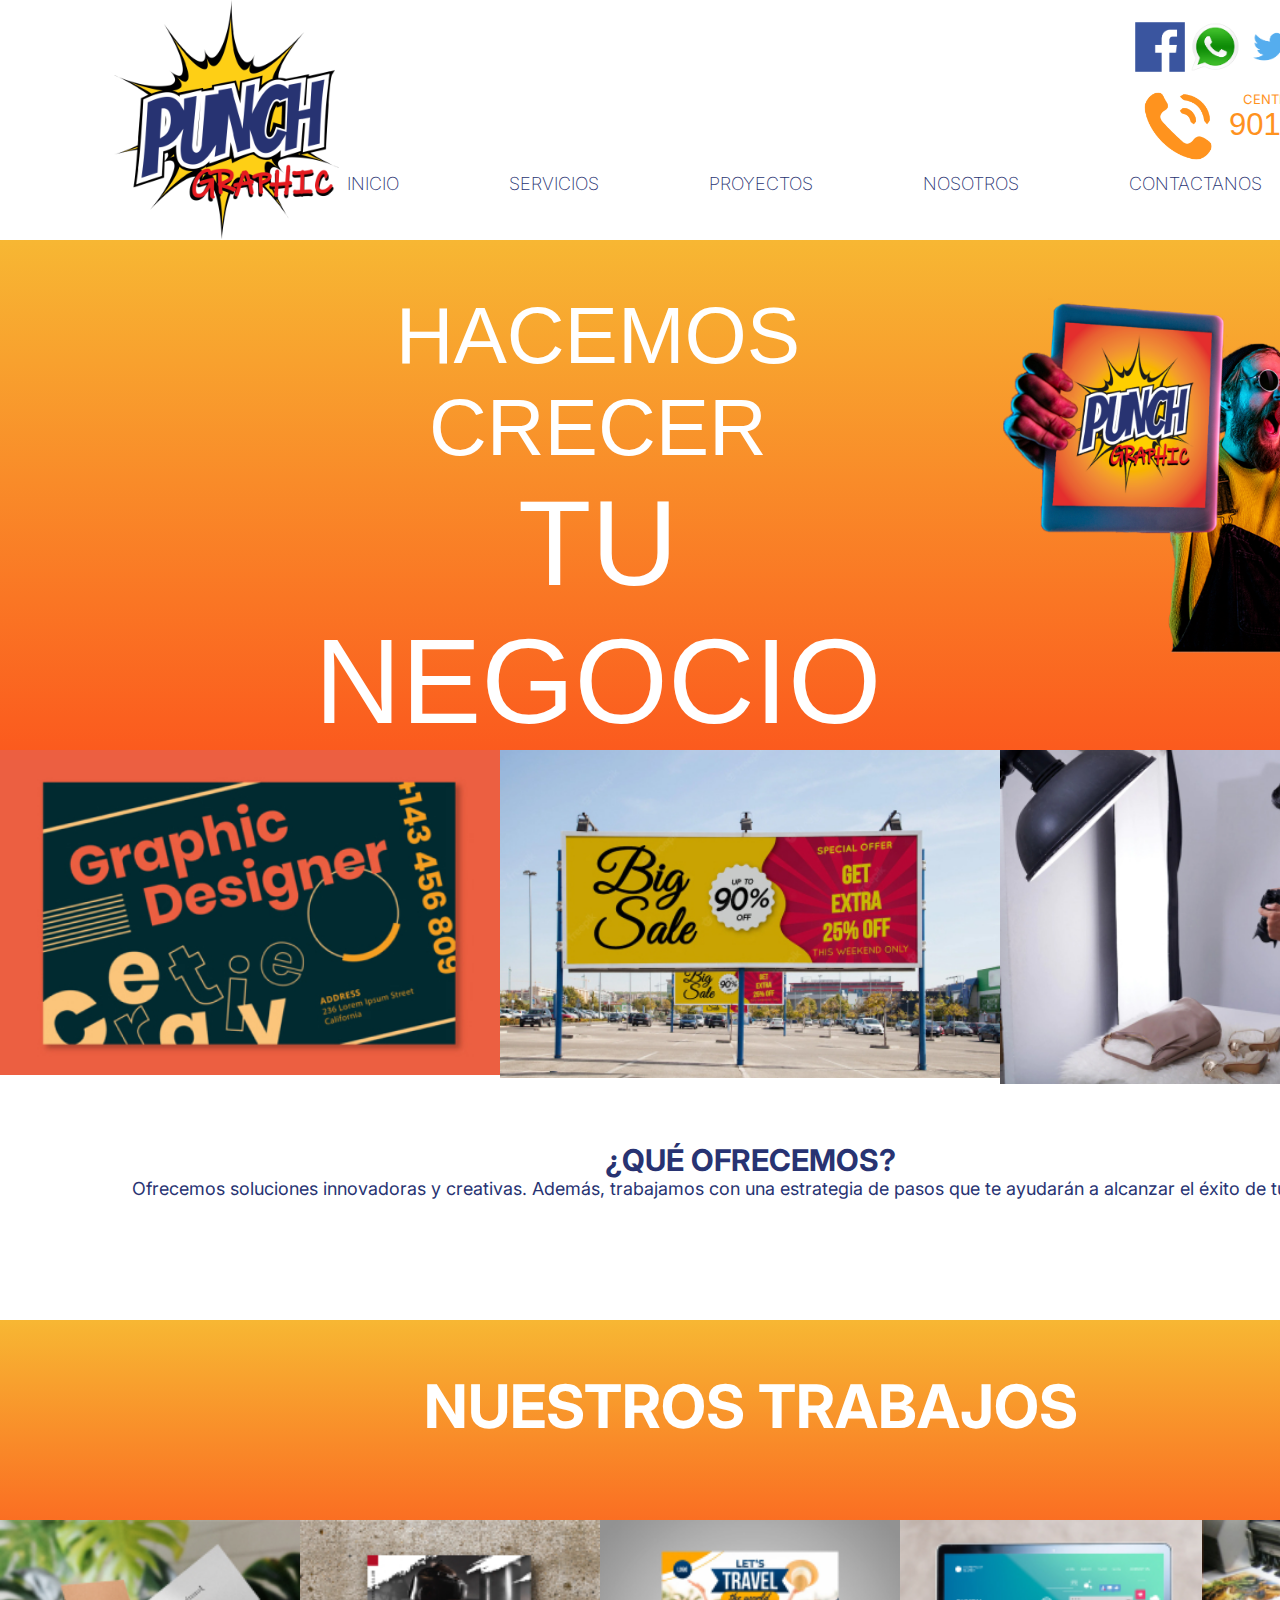
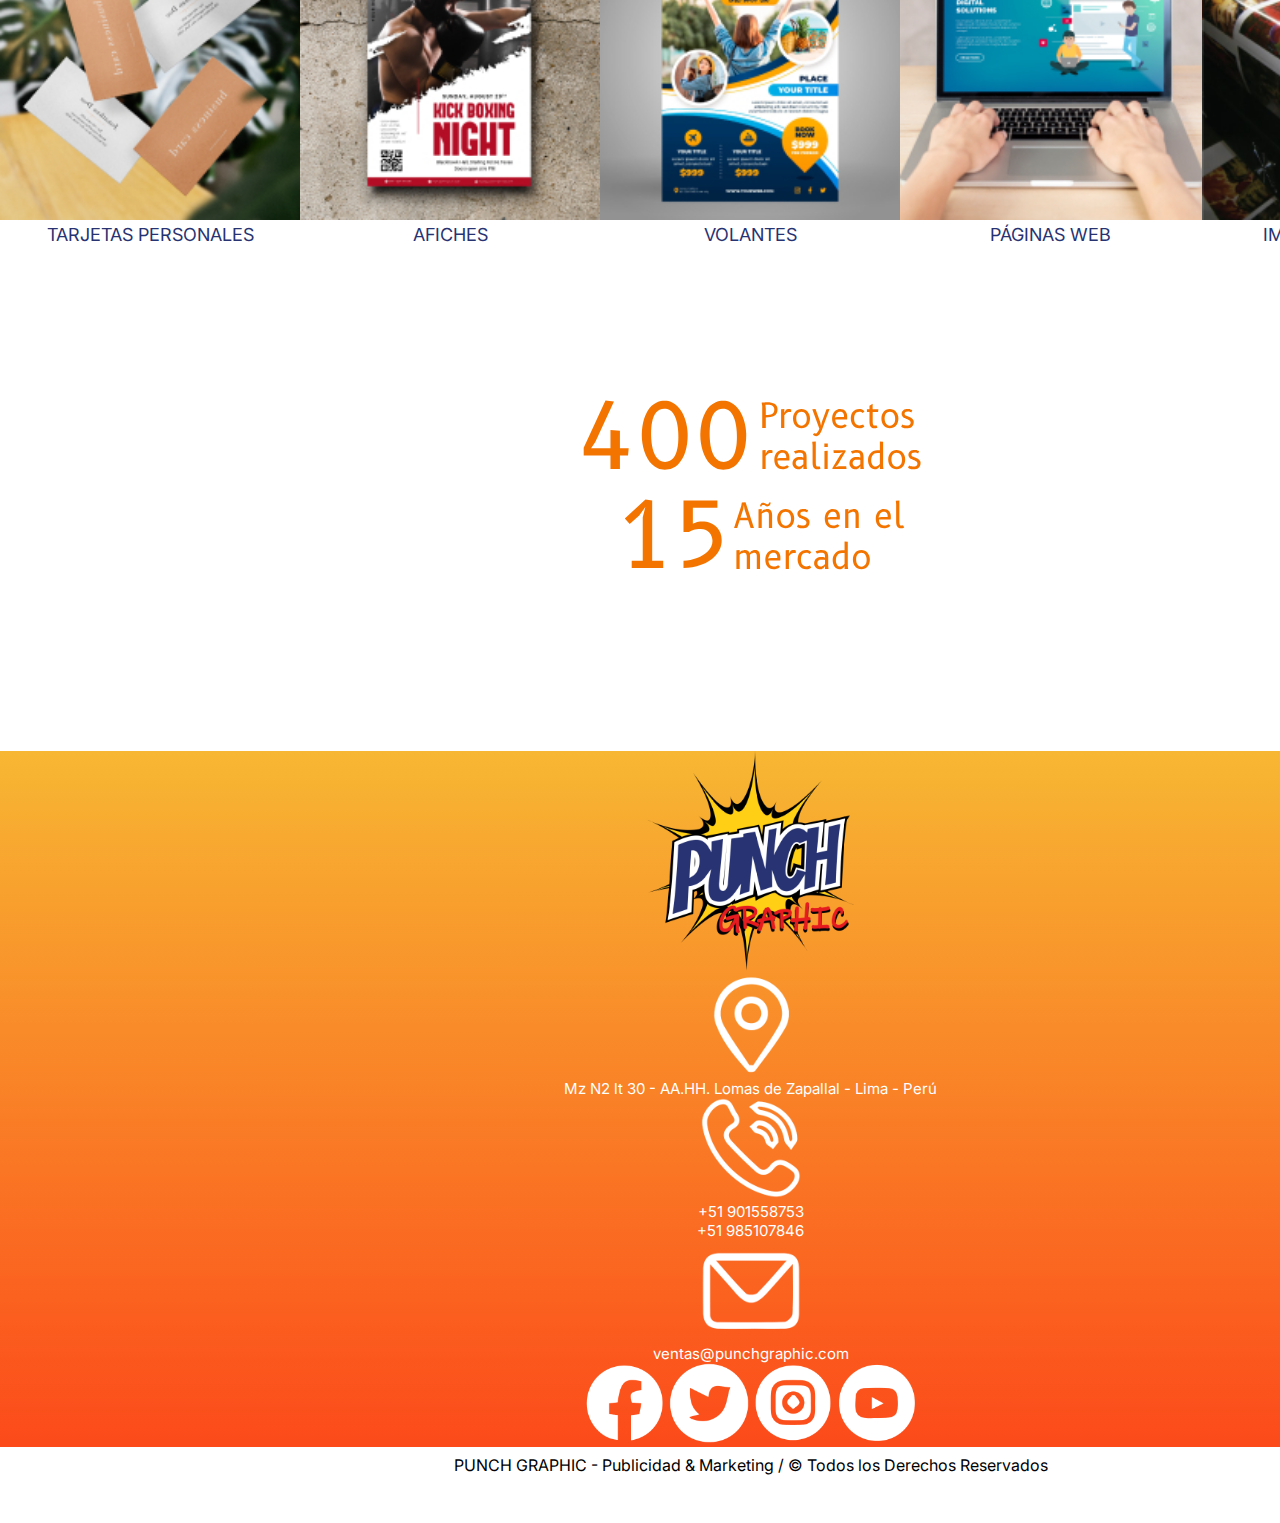
==== commit c6448d9e: "TERCERA ENTREGA DEL PROYECTO FINAL" ====
--- a/index.html
+++ b/index.html
@@ -20,37 +20,36 @@
 <body class="grid">
     <!--HEADER-->
     <header class="grid-1">
-        <section class="header">    
-            <div class="imagen-logo">
-                <img src="./img/logo.png" alt="puch-graphic" class="logo">
-            </div>
-            <div class="parte-izquierda grids">
-                <div class="imagenes-redes imagenes-redes--active">
-                    <img src="./img/facebook a color.png" alt="facebook-logo" class="redes">
-                    <img src="./img/wassap a color.png" alt="wassap-logo" class="redes">
-                    <img src="./img/twitter a color.png" alt="twitter-logo" class="redes">
-                    <img src="./img/instagram a color.png" alt="instagram-logo" class="redes">
-                    <img src="./img/gmail a color.png" alt="gmail-logo" class="redes">
-                </div>
-                <div class="imagen-naranja imagen-naranja--b">
-                    <img src="./img/telefono naranja.png" alt="télefono" class="tel">
-                    <div class="texto-naranja">
-                        <span class="central">CENTRAL TELÉFONICA</span>
-                        <span class="num">901 558 752</span>
+                <section class="header">    
+                    <div class="imagen-logo">
+                        <img src="./img/logo.png" alt="puch-graphic" class="logo">
                     </div>
-                </div>
-                <div class="nav-pills">
-                    <nav class="nav c nav-item">
-                        <a href="./index.html" class="nav-link active">INICIO</a>
-                        <a href="./pages/servicios.html" class="nav-link">SERVICIOS</a>
-                        <a href="./pages/proyectos.html" class="nav-link">PROYECTOS</a>
-                        <a href="./pages/nosotros.html" class="nav-link">NOSOTROS</a>
-                        <a href="./pages/contactanos.html" class="nav-link">CONTACTANOS</a>
-                </div>
-            </div>
-        </section>
-    </header>
-    
+                    <div class="parte-izquierda grids">
+                        <div class="imagenes-redes imagenes-redes--active">
+                            <img src="./img/facebook a color.png" alt="facebook-logo" class="redes">
+                            <img src="./img/wassap a color.png" alt="wassap-logo" class="redes">
+                            <img src="./img/twitter a color.png" alt="twitter-logo" class="redes">
+                            <img src="./img/instagram a color.png" alt="instagram-logo" class="redes">
+                            <img src="./img/gmail a color.png" alt="gmail-logo" class="redes">
+                        </div>
+                        <div class="imagen-naranja imagen-naranja--b">
+                            <img src="./img/telefono naranja.png" alt="télefono" class="tel">
+                            <div class="texto-naranja">
+                                <span class="central">CENTRAL TELÉFONICA</span>
+                                <span class="num">901 558 752</span>
+                            </div>
+                        </div>
+                        <div class="nav-pills">
+                            <nav class="nav c nav-item">
+                                <a href="./index.html" class="nav-link active">INICIO</a>
+                                <a href="./pages/servicios.html" class="nav-link">SERVICIOS</a>
+                                <a href="./pages/proyectos.html" class="nav-link">PROYECTOS</a>
+                                <a href="./pages/nosotros.html" class="nav-link">NOSOTROS</a>
+                                <a href="./pages/contactanos.html" class="nav-link">CONTACTANOS</a>
+                            </nav>
+                        </div>
+                    </div>
+                </section>
     <!--MAIN-->
     <main class="grid-2">
 
@@ -67,13 +66,13 @@
             </div>
             <div class="tarjeta-medida">
                 <div class="tarjeta-tarjeta">
-                    <img src="./img/TARJETA.png" alt="tarjeta de diseño" class="tarjeta">
+                    <img src="./img/TARJETA.jpg" alt="tarjeta de diseño" class="tarjeta">
                 </div>
                 <div class="panel-tarjeta">
-                    <img src="./img/panel publicidad.png" alt="panel publicitario" class="tarjeta">
+                    <img src="./img/panel publicidad.jpg" alt="panel publicitario" class="tarjeta">
                 </div>
                 <div class="fotografo-tarjeta">
-                    <img src="./img/FOTOGRAFO.png" alt="tomando foto" class="tarjeta">
+                    <img src="./img/FOTOGRAFO.jpg" alt="tomando foto" class="tarjeta">
                 </div>
             </div>
         </section>
@@ -91,23 +90,23 @@
                 </div>
                 <div class="division">
                     <div class="trabajos-cont">
-                        <img src="./img/tarjeta grafica.png" alt="tarjetas personales" class="cards a">
+                        <img src="./img/tarjeta grafica.jpg" alt="tarjetas personales" class="cards a">
                         <p class="p">TARJETAS PERSONALES</p>
                     </div>
                     <div class="trabajos-conta">
-                        <img src="./img/afiche.png" alt="afiches" class="cards b">
+                        <img src="./img/afiche.jpg" alt="afiches" class="cards b">
                         <p class="p">AFICHES</p>
                     </div>
                     <div class="trabajos-cont">
-                        <img src="./img/volante.png" alt="volantes" class="cards c">
+                        <img src="./img/volante.jpg" alt="volantes" class="cards c">
                         <p class="p">VOLANTES</p>
                     </div>
                     <div class="trabajos-cont">
-                        <img src="./img/paginas web.png" alt="páginas web" class="cards d">
+                        <img src="./img/paginas web.jpg" alt="páginas web" class="cards d">
                         <p class="p">PÁGINAS WEB</p>
                     </div>
                     <div class="trabajos-cont">
-                        <img src="./img/impresion en vinil.png" alt="impresión en vinil" class="cards e">
+                        <img src="./img/impresion en vinil.jpg" alt="impresión en vinil" class="cards e">
                         <p class="p">IMPRESIÓN EN VINIL</p>
                     </div>
                 </div>
--- a/css/translate.css
+++ b/css/translate.css
@@ -26,13 +26,25 @@
       font-size: 16px; } }
 
 /* Hasta aquí aplique mixin A MI MEDIAQUIRE*/
-@media (min-width: 600px) {
+@media (max-width: 952px) {
+  .imagen-logo {
+    padding-left: 20px; }
+  nav a {
+    font-size: 16px; }
+  .portafo {
+    font-size: 120; } }
+
+@media (min-width: 1134px) {
+  .portafo {
+    font-size: 80; } }
+
+@media (max-width: 600px) {
   .grid {
     grid-template-columns: 240px auto 300px;
     grid-template-rows: auto;
-    grid-template: "grid-1" 250px- "grid-2" 500px- "grid-3" 300px; } }
+    grid-template: "grid-1" 250px "grid-2" 500px "grid-3" 300px; }
+  .portafo {
+    font-size: 90; } }
 
 @media (max-width: 768px) {
   .crece {
@@ -99,7 +111,7 @@
   flex-direction: row;
   margin: 20px 90px 0 0; }
   .parte-izquierda .imagenes-redes--active {
-    border: solid 2px orange; }
+    border: solid 2px white; }
   .parte-izquierda .imagenes-redes .redes, .parte-izquierda .imagenes-redes--active .redes {
     width: 50px;
     margin: 0 5px 0 0; }
@@ -110,7 +122,7 @@
   flex-direction: row;
   margin: 15px 90px 0 0; }
   .parte-izquierda .imagen-naranja--b {
-    border: solid 2px orange; }
+    border: solid 2px white; }
   .parte-izquierda .imagen-naranja .tel, .parte-izquierda .imagen-naranja--b .tel {
     width: 70px;
     display: inline-block;
@@ -348,3 +360,250 @@
 .proyectos {
   position: relative;
   bottom: 150px; }
+
+.imagen img {
+  display: inline-block;
+  margin: 0 0.0;
+  animation: zoomIn;
+  /* referring directly to the animation's @keyframe declaration */
+  animation-duration: 2s;
+  /* don't forget to set a duration!*/ }
+
+.cuerpon {
+  background: #fc4a1a;
+  /* fallback for old browsers */
+  background: -webkit-linear-gradient(to bottom, #f7b733, #fc4a1a);
+  /* Chrome 10-25, Safari 5.1-6 */
+  background: linear-gradient(to bottom, #f7b733, #fc4a1a);
+  /* W3C, IE 10+/ Edge, Firefox 16+, Chrome 26+, Opera 12+, Safari 7+ */
+  height: auto;
+  max-height: auto;
+  width: auto;
+  min-width: auto;
+  display: flex;
+  justify-content: center; }
+
+.contenedor-texton {
+  height: 300px;
+  width: 900px;
+  display: flex;
+  font-family: 'Inter'; }
+
+.text-center {
+  display: flex;
+  flex-direction: column;
+  justify-content: center; }
+
+.contenedor-texton p {
+  font-size: 22px;
+  font-family: 'Inter', sans-serif;
+  color: white;
+  margin: 0 0.0;
+  animation: zoomIn;
+  /* referring directly to the animation's @keyframe declaration */
+  animation-duration: 2s;
+  /* don't forget to set a duration!*/ }
+
+/*FOOTER*/
+/*NOSOTROS*/
+.log {
+  min-width: max-content; }
+
+.mural {
+  height: auto;
+  width: 100%; }
+
+.portafo {
+  font-size: 270px;
+  font-family: Impact, Haettenschweiler, 'Arial Narrow Bold', sans-serif;
+  color: var(--leters-primary-color);
+  background-size: cover;
+  background-position: center;
+  display: inline-block;
+  animation: bounce;
+  animation-duration: 5s; }
+
+.portada {
+  width: 100%;
+  height: auto;
+  position: relative;
+  margin: auto; }
+  .portada img {
+    width: 100%; }
+
+.contenedor {
+  position: relative;
+  display: inline-block;
+  text-align: center;
+  margin: auto;
+  perspective: 700px; }
+
+.texto-encima {
+  position: absolute;
+  top: 10px;
+  left: 10px; }
+
+.centrado {
+  position: absolute;
+  top: 50%;
+  left: 50%;
+  transform: translate(-50%, -50%); }
+
+.cuerpo {
+  background: #fc4a1a;
+  background: -webkit-linear-gradient(to bottom, #f7b733, #fc4a1a);
+  background: linear-gradient(to bottom, #f7b733, #fc4a1a);
+  height: auto;
+  max-height: auto;
+  width: auto;
+  min-width: auto;
+  display: flex;
+  justify-content: center; }
+
+.contenedor-texto {
+  height: 250px;
+  width: 800px;
+  display: flex;
+  flex-direction: column;
+  justify-content: center;
+  font-family: 'Inter'; }
+  .contenedor-texto p {
+    font-size: 22px;
+    font-family: 'Inter', sans-serif;
+    color: white;
+    display: inline-block;
+    margin: 0 0.0;
+    animation: zoomIn;
+    animation-duration: 2s; }
+
+.tarjetas {
+  width: 500px; }
+
+.imagenes-portafolio {
+  text-align: center;
+  max-height: min-content; }
+
+.centrar {
+  align-items: center; }
+  .centrar h1 {
+    font-size: 40px;
+    font-family: 'Franklin Gothic Medium', 'Arial Narrow', Arial, sans-serif;
+    color: #283372; }
+  .centrar p {
+    font-size: 20px;
+    font-family: Impact, Haettenschweiler, Arial, Helvetica, sans-serif, sans-serif;
+    color: #283372; }
+
+.form {
+  display: flex;
+  flex-direction: column;
+  justify-content: center;
+  align-items: center;
+  height: 280px;
+  color: #283372; }
+
+.centrar-form {
+  display: flex;
+  flex-direction: column;
+  align-items: center;
+  height: 600px;
+  font-size: 22px;
+  color: #283372; }
+
+.logo-direc {
+  position: absolute;
+  top: 3880px;
+  left: 50px; }
+
+.contain {
+  position: absolute;
+  left: 350px; }
+
+.red-final {
+  position: absolute;
+  top: 3950px;
+  left: 1420px; }
+
+.divDireccion-a {
+  position: absolute;
+  left: 50px;
+  top: 80px; }
+
+.divTelefono-b {
+  position: absolute;
+  left: 420px;
+  top: 80px; }
+
+.divMail-c {
+  position: absolute;
+  left: 750px;
+  top: 80px; }
+
+.r {
+  margin: 0;
+  background: #eee;
+  display: flex;
+  min-height: 100vh; }
+
+.caja {
+  width: 300px;
+  height: 300px;
+  background: crimson;
+  transition: all 10s;
+  transform: rotateX(0deg);
+  transform-style: preserve-3d; }
+  .caja:hover {
+    transform: rotateY(960deg); }
+
+.cara {
+  width: 300px;
+  height: 300px;
+  background-color: #f7b733;
+  margin: auto;
+  transform: rotateY(90deg); }
+
+.imagen img {
+  display: inline-block;
+  margin: 0 0.0;
+  animation: zoomIn;
+  animation-duration: 2s; }
+
+.cuerpon {
+  background: #fc4a1a;
+  background: -webkit-linear-gradient(to bottom, #f7b733, #fc4a1a);
+  background: linear-gradient(to bottom, #f7b733, #fc4a1a);
+  height: auto;
+  max-height: auto;
+  width: auto;
+  min-width: auto;
+  display: flex;
+  justify-content: center; }
+
+.contenedor-texton {
+  height: 300px;
+  width: 900px;
+  display: flex;
+  font-family: 'Inter'; }
+  .contenedor-texton p {
+    font-size: 22px;
+    font-family: 'Inter', sans-serif;
+    color: white;
+    margin: 0 0.0;
+    animation: zoomIn;
+    animation-duration: 2s; }
+
+.text-center {
+  display: flex;
+  flex-direction: column;
+  justify-content: center; }
+
+.portafon {
+  background-color: white;
+  font-size: 180px;
+  max-width: auto;
+  font-family: Impact, Haettenschweiler, 'Arial Narrow Bold', sans-serif;
+  color: var(--image-primary-color);
+  line-height: 220px;
+  display: inline-block;
+  animation: pulse;
+  animation-duration: 2s; }
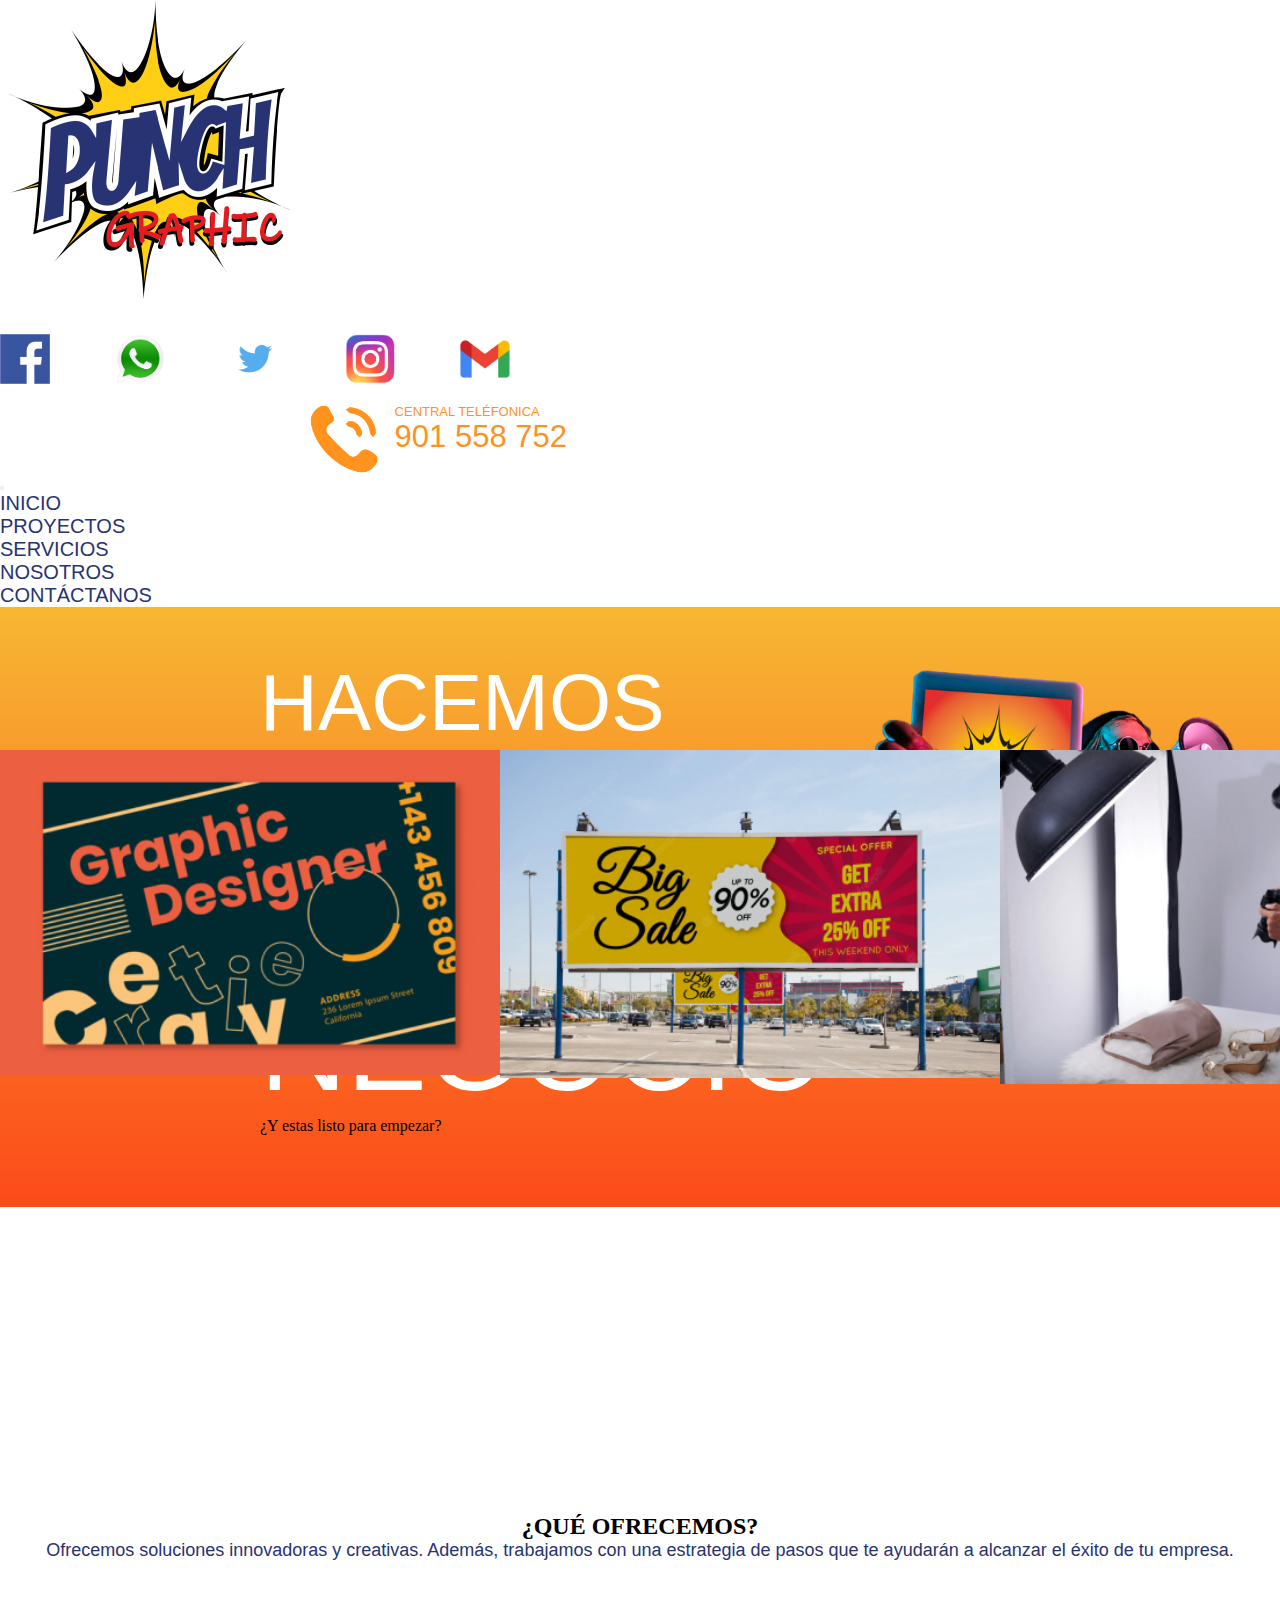
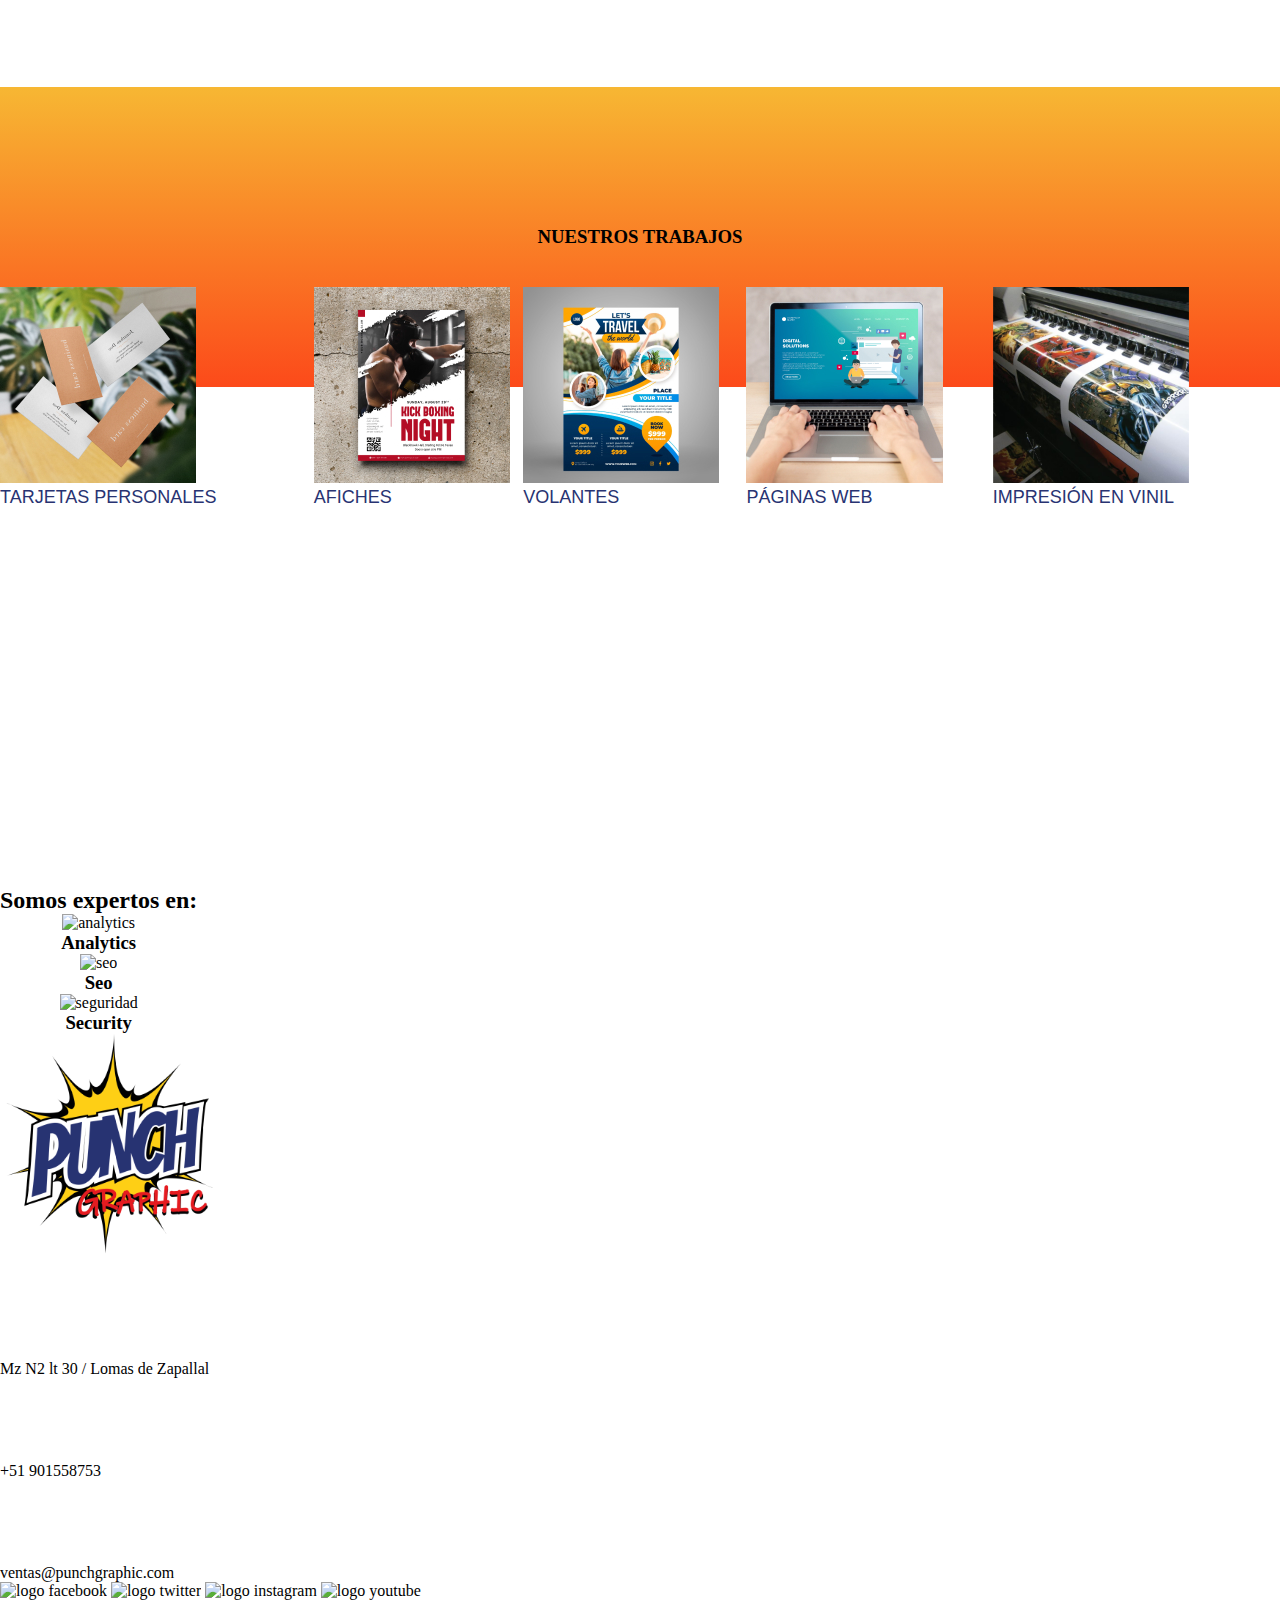
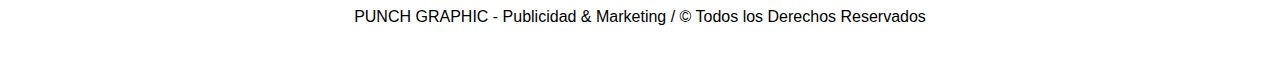
==== commit dd5dc3e7: "Add files via upload" ====
--- a/index.html
+++ b/index.html
@@ -4,9 +4,13 @@
     <meta charset="UTF-8">
     <meta http-equiv="X-UA-Compatible" content="IE=edge">
     <meta name="viewport" content="width=device-width, initial-scale=1.0">
-    <link rel="stylesheet" href="./css/translate.css">
+    <link rel="stylesheet" href="./css/styles.css">
     <link rel="shortcut icon" href="./img/logo.png" type="PunchGraphic/xicon">
     <enlace rel="preconectar" href="https://fonts.googleapis.com">
+    <enlace href="https: //fonts.googleapis.com/css2? family= Advertencia:wght@400;500;600;700 & display=swap" rel="stylesheet">
+    <enlace rel="preconectar" href="https://fonts.googleapis.com">
+    <enlace rel="preconectar" href="https://fonts.gstatic.com" crossorigin>
+    <enlace href="https: //fonts.googleapis.com/css2? family= Advertencia:wght@500;600 & display=swap" rel="stylesheet">
     <!--ANIMAR.CSS-->
     <link
     rel="stylesheet"
@@ -17,135 +21,182 @@
     <meta name="description" content="La Agencia Punch Graphic es un estudio creativo de Diseño Creativo. Trabajamos juntos para diseñar, crear y producir obras de las que estamos orgullosos para clientes que se convierten en nuestros aliados. Estamos disponibles para contrataciones en un amplio rango de disciplinas creativas y para múltiples trabajosy proyectos">
     <meta name="keywords" content="PunchGraphic, Agencia de Diseño, Tarjetas Personales, Impresion en vinil, Fotografía, Páginas Web para negocios, Instalación de Publicidades">
 </head>
-<body class="grid">
-    <!--HEADER-->
-    <header class="grid-1">
-                <section class="header">    
-                    <div class="imagen-logo">
-                        <img src="./img/logo.png" alt="puch-graphic" class="logo">
-                    </div>
-                    <div class="parte-izquierda grids">
-                        <div class="imagenes-redes imagenes-redes--active">
-                            <img src="./img/facebook a color.png" alt="facebook-logo" class="redes">
-                            <img src="./img/wassap a color.png" alt="wassap-logo" class="redes">
-                            <img src="./img/twitter a color.png" alt="twitter-logo" class="redes">
-                            <img src="./img/instagram a color.png" alt="instagram-logo" class="redes">
-                            <img src="./img/gmail a color.png" alt="gmail-logo" class="redes">
-                        </div>
-                        <div class="imagen-naranja imagen-naranja--b">
-                            <img src="./img/telefono naranja.png" alt="télefono" class="tel">
-                            <div class="texto-naranja">
-                                <span class="central">CENTRAL TELÉFONICA</span>
-                                <span class="num">901 558 752</span>
-                            </div>
-                        </div>
-                        <div class="nav-pills">
-                            <nav class="nav c nav-item">
-                                <a href="./index.html" class="nav-link active">INICIO</a>
-                                <a href="./pages/servicios.html" class="nav-link">SERVICIOS</a>
-                                <a href="./pages/proyectos.html" class="nav-link">PROYECTOS</a>
-                                <a href="./pages/nosotros.html" class="nav-link">NOSOTROS</a>
-                                <a href="./pages/contactanos.html" class="nav-link">CONTACTANOS</a>
-                            </nav>
-                        </div>
+<body>
+    <body class="fondo-index"> 
+        <!--HEADER DE LA PAGINA-->
+        <header class="animate__animated animate__fadeInDown">
+            <picture>
+                <a href="./index.html"> <img src="./img/logo.png" alt="Punch Graphic"></a>
+            </picture>
+            <nav class="navbar navbar-expand-sm"> 
+               <section class="container-fluid justify-content-center">
+                   <div class="parte-izquierda grids">
+                       <div class="imagenes-redes imagenes-redes--active">
+                           <a href="https://www.facebook.com/Punch-Graphic-106082382032211/?ref=pages_you_manage">
+                               <img src="./img/facebook a color.png" alt="facebook-logo" class="redes">
+                           </a>
+                           <a href="https://https://wa.link/7fsl24">
+                               <img src="./img/wassap a color.png" alt="wassap-logo" class="redes">
+                           </a>
+                           <a href="https://twitter.com/TUgatitoLV">
+                               <img src="./img/twitter a color.png" alt="twitter-logo" class="redes">
+                           </a>
+                           <a href="https://twitter.com/TUgatitoLV">
+                               <img src="./img/instagram a color.png" alt="instagram-logo" class="redes">
+                           </a>
+                           <a href="mailto:migueltorrescerna0@gmail.com?Subject=Interesado%20en%20sus%20servicios">
+                               <img src="./img/gmail a color.png" alt="gmail-logo" class="redes">
+                           </a>
+                       </div>
+                       <div class="imagen-naranja imagen-naranja--b">
+                           <img src="./img/telefono naranja.png" alt="télefono" class="tel">
+                           <div class="texto-naranja">
+                               <span class="central">CENTRAL TELÉFONICA</span>
+                               <span class="num">901 558 752</span>
+                           </div>
+                       </div>
+                   </div>
+                   <button class="navbar-toggler" type="button" data-bs-toggle="collapse" data-bs-target="#navbarSupportedContent" aria-controls="navbarSupportedContent" aria-expanded="false" aria-label="Toggle navigation">
+                       <span class="navbar-toggler-icon"></span>
+                     </button>
+                   <div class="collapse navbar-collapse" id="navbarSupportedContent">
+                   <ul class="navbar-nav me-auto mb-2 mb-lg-0">
+                       <li class="nav-item mx-auto text-white">
+                           <a href="./index.html">INICIO</a>
+                       </li>
+                       <li class="nav-item mx-auto">
+                           <a href="./pages/proyectos.html" >PROYECTOS</a>
+                       </li>
+                       <li class="nav-item  mx-auto">
+                           <a href="./pages/servicios.html">SERVICIOS</a>
+                       </li>
+                       <li class="nav-item  mx-auto">
+                           <a href="./pages/nosotros.html" >NOSOTROS</a>
+                       </li>
+                       <li class="nav-item  mx-auto">
+                           <a href="./pages/contactanos.html" >CONTÁCTANOS</a>
+                       </li>                
+                   </ul>   
+                   </div>       
+               </section> 
+           </nav>
+           </div>
+       </header>
+        <!--MAIN-->
+        <!--FIN DE HEADER DE LA PAGINA-->
+        <main>
+            <section class="slogan">
+                <div class="gritando-senor">
+                    <div class="frase-letra">
+                        <span class="letra-slogan">HACEMOS CRECER</span>
+                        <span class="tu-negocio">TU NEGOCIO</span>
+                        <span class="frase">¿Y estas listo para empezar?</span>
+                    </div>
+                    <div class="hombre-gritando">
+                        <img src="./img/gritando.png" alt="Gritando" class="gritando">
+                    </div>
+                </div>
+                <div class="tarjeta-medida">
+                    <div class="tarjeta-tarjeta">
+                        <img src="./img/TARJETA.jpg" alt="tarjeta de diseño" class="tarjeta">
+                    </div>
+                    <div class="tarjeta-tarjeta">
+                        <img src="./img/panel publicidad.jpg" alt="panel publicitario" class="tarjeta">
+                    </div>
+                    <div class="tarjeta-tarjeta">
+                        <img src="./img/FOTOGRAFO.jpg" alt="tomando foto" class="tarjeta">
+                    </div>
+                </div>
+            </section>
+            <section class="nosotros row p-5 ">                  
+                <div class="col-lg-12 col-md-12 seccion-texto">
+                    <h2 class=" nosotros__title text-center" > ¿QUÉ OFRECEMOS?</h2>   
+                    <p class="nosotros__text">Ofrecemos soluciones innovadoras y creativas.
+                        Además, trabajamos con una estrategia de pasos que
+                        te ayudarán a alcanzar el éxito de tu empresa.</p>           
+                </div>
+        </section>
+        <section class="contenedor-chico">
+            <div class="divi">
+                <section class="header" id="inicio">
+                    <div class="contenedor head">
+                        <h3 class="titulo">NUESTROS TRABAJOS</h3>
                     </div>
                 </section>
-    <!--MAIN-->
-    <main class="grid-2">
-
-        <section class="slogan">
-            <div class="gritando-senor">
-                <div class="frase-letra">
-                    <span class="letra-slogan">HACEMOS CRECER</span>
-                    <span class="tu-negocio">TU NEGOCIO</span>
-                    <img src="./img/y estas listo.png" alt="frase de la marca" class="frase">
-                </div>
-                <div class="hombre-gritando">
-                    <img src="./img/gritando.png" alt="Gritando" class="gritando">
-                </div>
             </div>
-            <div class="tarjeta-medida">
-                <div class="tarjeta-tarjeta">
-                    <img src="./img/TARJETA.jpg" alt="tarjeta de diseño" class="tarjeta">
-                </div>
-                <div class="panel-tarjeta">
-                    <img src="./img/panel publicidad.jpg" alt="panel publicitario" class="tarjeta">
-                </div>
-                <div class="fotografo-tarjeta">
-                    <img src="./img/FOTOGRAFO.jpg" alt="tomando foto" class="tarjeta">
+            <div class="division">
+                <div class="trabajos-cont">
+                    <img src="./img/tarjeta grafica.jpg" alt="tarjetas personales" class="car a">
+                    <p class="p">TARJETAS PERSONALES</p>
+                </div>
+                <div class="trabajos-cont">
+                    <img src="./img/afiche.jpg" alt="afiches" class="car b">
+                    <p class="p">AFICHES</p>
+                </div>
+                <div class="trabajos-cont">
+                    <img src="./img/volante.jpg" alt="volantes" class="car c">
+                    <p class="p">VOLANTES</p>
+                </div>
+                <div class="trabajos-cont">
+                    <img src="./img/paginas web.jpg" alt="páginas web" class="car d">
+                    <p class="p">PÁGINAS WEB</p>
+                </div>
+                <div class="trabajos-cont">
+                    <img src="./img/impresion en vinil.jpg" alt="impresión en vinil" class="car e">
+                    <p class="p">IMPRESIÓN EN VINIL</p>
                 </div>
             </div>
         </section>
-        <section>
-            <div class="seccion-texto">
-                <h3>¿QUÉ OFRECEMOS?</h3>
-                <p>  Ofrecemos soluciones innovadoras y creativas.
-                   Además, trabajamos con una estrategia de pasos que
-                   te ayudarán a alcanzar el éxito de tu empresa.</p>
-            </div>
+        <section class="contenedor" id="expertos">
+            <h2 class="subtitulo">Somos expertos en:</h2>
+            <section class="experts">
+                <div class="cont-expert">
+                    <img src="img/pie_chart.svg" alt="analytics">
+                    <h3 class="n-expert">Analytics</h3>
+                </div>
+                <div class="cont-expert">
+                    <img src="img/serch_engine.svg" alt="seo">
+                    <h3 class="n-expert">Seo</h3>
+                </div>
+                <div class="cont-expert">
+                    <img src="img/security.svg" alt="seguridad">
+                    <h3 class="n-expert">Security</h3>
+                </div>
+            </section>
         </section>
-        <section class="contenedor-chico">
-                <div class="divi">
-                    <h4>NUESTROS TRABAJOS</h4>
-                </div>
-                <div class="division">
-                    <div class="trabajos-cont">
-                        <img src="./img/tarjeta grafica.jpg" alt="tarjetas personales" class="cards a">
-                        <p class="p">TARJETAS PERSONALES</p>
-                    </div>
-                    <div class="trabajos-conta">
-                        <img src="./img/afiche.jpg" alt="afiches" class="cards b">
-                        <p class="p">AFICHES</p>
-                    </div>
-                    <div class="trabajos-cont">
-                        <img src="./img/volante.jpg" alt="volantes" class="cards c">
-                        <p class="p">VOLANTES</p>
-                    </div>
-                    <div class="trabajos-cont">
-                        <img src="./img/paginas web.jpg" alt="páginas web" class="cards d">
-                        <p class="p">PÁGINAS WEB</p>
-                    </div>
-                    <div class="trabajos-cont">
-                        <img src="./img/impresion en vinil.jpg" alt="impresión en vinil" class="cards e">
-                        <p class="p">IMPRESIÓN EN VINIL</p>
-                    </div>
-                </div>
-        </section>
-        <section class="img-fluid d-block mx-auto" height="20" width="auto">
-            <img src="./img/proyecto.svg" alt="frase" class="proyectos">
-        </section>
-
-    </main>
-    <!--FOOTER-->
-    <footer class="container-fluid final">
-        <div class="row p-5 mx-auto">
-            <div class="col-xs-12 col-md-2 col-lg-2 logo">
-                <img src="./img/logo.png" alt="PunchGraphic" class="img-fluid d-block mx-auto logo-final" height="220" width="auto">
-            </div>
-            <div class="col-xs-12 col-md-2 col-lg-2">
-                <img class="img-fluid d-block mx-auto" height="auto" width="100" src="./img/DIRECCION.png" alt="direccion">
-                <p class="test">Mz N2 lt 30 - AA.HH. Lomas de Zapallal - Lima - Perú</p>
-            </div>            
-            <div class="col-xs-12 col-md-2 col-lg-2">
-                <img class="img-fluid d-block mx-auto" height="auto" width="100" src="./img/TELEFONO.png" alt="telefono">
-                <p class="test">+51 901558753</p>
-                <p class="test">+51 985107846</p>
-            </div>            
-            <div class="col-xs-12 col-md-2 col-lg-2">
-                <img class="img-fluid d-block mx-auto" height="auto" width="100" src="./img/MAIL.png" alt="gmail">
-                <p class="test">ventas@punchgraphic.com</p>
-            </div>            
-            <div class="col-xs-12 col-md-4 col-lg-4">
-                <img class="redes-final"src="./img/FACEBOOK 1.png" alt="logo facebook">
-                <img class="redes-final"src="./img/TWITTER 1.png" alt="logo twitter">
-                <img class="redes-final"src="./img/INSTAGRAM 1.png" alt="logo instagram">
-                <img class="redes-final"src="./img/YOUTUBE 1.png" alt="logo youtube">
-            </div>            
+        </main>
+        
+     <!--FOOTER-->
+     <footer>
+        <div class="footer-bottom">           
+                    <div class="footer-menu">
+                      <ul class="f-menu">
+                        <li><a href="../index.html"><img src="./img/logo.png" alt="PunchGraphic" height="220" width="auto"></a></li>
+                        <li>
+                        </li>
+                        <li><a href="./paginas/nuestrosproductos.html" ><img src="./img/DIRECCION.png" alt="direccion" height="80" width="auto"></a><p>Mz N2 lt 30 / Lomas de Zapallal</p></li>
+                        <li><a href="../paginas/porqueelegirnos.html" ><img src="./img/TELEFONO.png" alt="telefono" height="80" width="auto"></a><p>+51 901558753</p></li>
+                        <li><a href="../paginas/contacto.html" ><img src="./img/MAIL.png" alt="gmail" height="80" width="auto"></a><p>ventas@punchgraphic.com</p></li>
+                      </ul>
+                    </div>
+                    <p>           
+                        <div>
+                            <img class="redes-final"src="./img/FACEBOOK.png" alt="logo facebook">
+                            <img class="redes-final"src="./img/TWITTER.png" alt="logo twitter">
+                            <img class="redes-final"src="./img/INSTAGRAM.png" alt="logo instagram">
+                            <img class="redes-final"src="./img/YOUTUBE.png" alt="logo youtube">
+                        </div> 
+                    </p>
         </div>
-    </footer>
-        <section class="parrafo">
-            <p class="parrafo-final">PUNCH GRAPHIC - Publicidad & Marketing / © Todos los Derechos Reservados</p>
-        </section>
+      </footer>
+      <section class="parrafo">
+        <p class="parrafo-final">PUNCH GRAPHIC - Publicidad & Marketing / © Todos los Derechos Reservados</p>
+    </section>
+    <!--FIN DE FOOTER DE LA PAGINA-->
+    <script src="https://unpkg.com/aos@2.3.1/dist/aos.js"></script>
+    <script>
+      AOS.init();
+    </script>
     <!--BOOTSTRAPS JAVASCRIPT-->
     <script src="https://cdn.jsdelivr.net/npm/bootstrap@5.2.0-beta1/dist/js/bootstrap.bundle.min.js" integrity="sha384-pprn3073KE6tl6bjs2QrFaJGz5/SUsLqktiwsUTF55Jfv3qYSDhgCecCxMW52nD2" crossorigin="anonymous"></script>
 </body>
--- a/css/styles.css
+++ b/css/styles.css
@@ -0,0 +1,667 @@
+*{
+    margin: 0;
+    padding: 0;
+    box-sizing: border-box;
+}
+:root {
+    --main-bg-color: #fc4a1a; 
+    --main-bg-color: -webkit-linear-gradient(to bottom, #f7b733, #fc4a1a);
+    --main-bg-color: linear-gradient(to bottom, #f7b733, #fc4a1a); 
+    --footer-bg-color: #fc4a1a; 
+    --footer-bg-color: -webkit-linear-gradient(to bottom, #f7b733, #fc4a1a);
+    --footer-bg-color: linear-gradient(to bottom, #f7b733, #fc4a1a); 
+
+    --leters-primary-color: rgba(40, 51, 114, 1);
+    --leters-secundary-color: white;
+    --image-primary-color: rgb(255, 146, 30);
+
+    --font-principal:'Inter', sans-serif;
+    --font-secundary: Impact, Haettenschweiler, 'Arial Narrow Bold', sans-serif;
+    --font-third: 'Franklin Gothic Medium', 'Arial Narrow', Arial, sans-serif;
+  }
+html{
+    height: 100%;
+}
+/*HEADER*/
+body{
+    padding-bottom: 3em;
+    min-height: 100vh;
+}
+.header{
+    display: flex;
+    flex-direction: row;
+    height: auto;
+    width: 100%;
+    min-width:auto;
+    
+}
+.header .imagen-logo{
+    width: 30%;
+    display: flex;
+    flex-direction: row;
+    justify-content: flex-end;
+}
+.imagen-logo .logo{
+    height: 240px;
+    display: inline-block;
+    margin: 0 0.0;
+  
+    animation: slideInDown; /* referring directly to the animation's @keyframe declaration */
+    animation-duration: 2s; /* don't forget to set a duration!*/ 
+}
+.header .parte-izquierda{
+    width: 100%;
+    align-items: center;
+}
+.parte-izquierda .imagenes-redes{
+    display: flex;
+    justify-content: flex-end;
+    flex-direction:row;
+    margin: 20px 90px 0 0;
+}
+.parte-izquierda .imagenes-redes .redes{
+    width: 50px;
+    margin: 0 5px 0 0;
+}
+.parte-izquierda .imagen-naranja{
+    display: flex;
+    justify-content: flex-end;
+    flex-direction:row;
+    margin: 15px 90px 0 0;
+}
+.parte-izquierda .imagen-naranja .tel{
+    width: 70px;
+    display: inline-block;
+    margin: 0 0.5rem;
+}
+.imagen-naranja .texto-naranja .central{
+    font-size: 13px;
+    font-family: var(--font-principal);
+    color:rgb(255, 146, 30);
+    display: inline-block;
+    margin: 0 0.5rem;
+  
+    display: inline-block;
+    margin: 0 0.5rem;
+}
+.imagen-naranja .texto-naranja .num{
+    font-size: 31px;
+    font-family: var(--font-secundary);
+    color: var(--image-primary-color);
+    display: inline-block;
+    margin: 0 0.5rem;
+}
+.telefono-naranja{
+    display: flex;
+    flex-direction: row;
+}
+.imagen-naranja{
+    display: flex;
+    flex-direction: row;
+}
+.texto-naranja{
+    display: flex;
+    flex-direction: column;
+}
+.parte-izquierda .nav-pills a{
+    font-size: 18px;
+    color: var(--leters-primary-color);
+}
+nav{
+    display: flex;
+    justify-content:space-between;
+    flex-direction:row;
+    margin: 10px 180px 0 0;
+    min-width:min-content;
+    
+}
+.nav-pills  {
+    --bs-nav-pills-border-radius: 0.375rem;
+    --bs-nav-pills-link-active-color: #fff;
+    --bs-nav-pills-link-active-bg: rgb(255, 146, 30)
+    !important;
+}
+
+a{
+    padding: 0 50px 0 0px;
+}
+nav a{
+    color: var(--leters-primary-color);
+    font-weight: 200;
+    font-family: var(--font-principal);
+    text-decoration: none;
+    margin-right: 10px;
+    font-size: 20px;
+}
+nav a:hover{
+    text-decoration:underline;
+}
+/*MAIN*/
+main{
+    max-width: 1200%;
+    margin: auto; 
+}
+.slogan .hombre-gritando {
+
+    flex: 1 1 40rem; 
+}
+
+.slogan .hombre-gritando img{
+
+    height: 500px;
+    padding:1rem;
+}
+
+.slogan .frase-letra {
+    display: flex;
+    flex-direction: column;
+    justify-content: flex-start;
+    padding-top: 50px;
+    padding-left: 260px; 
+}
+
+.slogan .frase-letra img {
+        height: 130px; 
+}
+.letra-slogan{
+    font-size: 80px;
+    font-family:var(--font-secundary);
+    color: var(--leters-secundary-color);
+}
+.tu-negocio{
+    font-size: 120px;
+    font-family: var(--font-secundary);
+    color: var(--leters-secundary-color);
+}
+.gritando-senor{
+    display: flex;
+    flex-direction: row;
+    background: var(--main-bg-color);
+    height: 600px;
+}
+.gritando{
+    display: inline-block;
+    margin: 0 0.15rem;
+  
+    animation: backOutRight; /* referring directly to the animation's @keyframe declaration */
+    animation-duration: 2s; /* don't forget to set a duration!*/ 
+}
+.tarjeta-medida{
+    display: flex;
+    flex-direction: row;
+    justify-content: space-evenly;
+    width: 100%;
+    position: absolute;
+    top: 750px;
+    min-width:min-content;
+}
+.tarjeta{
+    width: 500px;
+    display: inline-block;
+    margin: 0 0.0;
+  
+    animation: backInUp; /* referring directly to the animation's @keyframe declaration */
+    animation-duration: 2s; /* don't forget to set a duration!*/ 
+}
+.seccion-texto{
+    height: 300px;
+    margin: 180px 0 0 0;
+    align-items: center;
+    display: flex;
+    flex-direction: column;
+    justify-content: center;
+    width: 100%;
+}
+.seccion-texto h3{
+    font-size: 30px;
+    font-family: var(--font-principal);
+    color: var(--leters-primary-color);
+}
+.seccion-texto p{
+    font-size: 18px;
+    font-family: var(--font-principal);
+    color: var(--leters-primary-color);
+}
+.contenedor-chico{
+    height: 800px;
+}
+.divi h4{  
+    position: absolute;
+    top: 1370px;
+    font-size: 60px;
+    font-family:var(--font-principal);
+    color: var(--leters-secundary-color);
+    min-inline-size: 40px;
+}
+.divi{
+    align-items: center;
+    display: flex;
+    justify-content: center;
+    width: 100%;
+    background: var(--main-bg-color);
+    height: 300px;
+    min-width:min-content
+}
+.cards{
+    height: 300px;
+    display: inline-block;
+    margin: 0 0.0;
+  
+    animation: shakeY; /* referring directly to the animation's @keyframe declaration */
+    animation-duration: 2s; /* don't forget to set a duration!*/ 
+}
+.p{
+    font-size: 18px;
+    font-family: var(--font-principal);
+    color: var(--leters-primary-color);
+    display: inline-block;
+    margin: 0 0.0;
+  
+    animation: shakeY; /* referring directly to the animation's @keyframe declaration */
+    animation-duration: 2s; /* don't forget to set a duration!*/ 
+}
+.division{
+    display: flex;
+    flex-direction: row;
+    justify-content: center;
+    position: relative;
+    bottom: 100px;
+}
+.contenedor-chic{
+    height: 20px;
+}
+.proyectos{
+    position: relative;
+    bottom: 150px;
+}
+/*FOOTER*/
+.final{
+    width:auto;
+    height: auto;
+    background: var(--main-bg-color);
+    min-height: min-content;
+    max-height: max-content;
+}
+.final .logo .logo-final{
+    height: 220px;
+}
+.logo-direccion{
+    position: absolute;
+    left: 50px;
+    top: 2080px;
+}
+.direccion{
+    height: 100px;
+}
+.redes-final{
+    height: 80px;
+    min-width:min-content;
+}
+.container{
+    display: flex;
+    flex-direction: row;
+    justify-content: space-between;
+    position: absolute;
+    top: 2120px;
+    left: 320px;
+}
+.divTelefono{
+    position: relative;
+    left: 130px;
+}
+.divMail{
+    position: relative;
+    left: 260px;
+}
+.test{
+    font-size: 15px;
+    font-family: 'Inter', sans-serif;
+    color: var(--leters-secundary-color);
+}
+.red{
+    display: flex;
+    flex-direction: row;
+    position: absolute;
+    left: 1430px;
+    top: 2120px;
+    min-width: 60px;
+}
+.parrafo-final{ 
+    margin: 8px 0 0 0;
+    font-size: 16px;
+    font-family: var(--font-principal);
+    text-align: center
+}
+/*PROYECTOS*/
+.log{
+    min-width:max-content ;
+}
+.mural{
+    height: auto;
+    width: 100%;
+}
+
+.portafo{
+    font-size: 270px;
+    font-family: Impact, Haettenschweiler, 'Arial Narrow Bold', sans-serif;
+    color: var(--leters-primary-color);
+    background-size: cover;
+    background-position: center;
+    display: inline-block;
+  
+    animation: bounce; /* referring directly to the animation's @keyframe declaration */
+    animation-duration: 5s; /* don't forget to set a duration! */
+}
+.portada{
+    width: 100%;
+    height: auto;
+    position: relative;
+    margin: auto;
+}
+.portada img{
+    width: 100%;
+}
+.contenedor{
+    position: relative;
+    display: inline-block;
+    text-align: center;
+}
+.texto-encima{
+    position: absolute;
+    top: 10px;
+    left: 10px;
+}
+.centrado{
+    position: absolute;
+    top: 50%;
+    left: 50%;
+    transform: translate(-50%, -50%);
+}
+.cuerpo{
+    background: #fc4a1a;  /* fallback for old browsers */
+    background: -webkit-linear-gradient(to bottom, #f7b733, #fc4a1a);  /* Chrome 10-25, Safari 5.1-6 */
+    background: linear-gradient(to bottom, #f7b733, #fc4a1a); /* W3C, IE 10+/ Edge, Firefox 16+, Chrome 26+, Opera 12+, Safari 7+ */
+    height: auto;
+    max-height: auto;
+    width: auto;
+    min-width:auto;
+    display: flex;
+    justify-content: center;
+}
+.contenedor-texto{
+    height: 250px;
+    width: 800px;
+    display: flex;
+    flex-direction: column;
+    justify-content: center;
+    font-family: 'Inter';
+}
+.contenedor-texto p{
+    font-size: 22px;
+    font-family: 'Inter', sans-serif;
+    color: white;
+    display: inline-block;
+    margin: 0 0.0;
+  
+    animation: zoomIn; /* referring directly to the animation's @keyframe declaration */
+    animation-duration: 2s; /* don't forget to set a duration!*/ 
+}
+.tarjetas{
+    width: 500px;
+}
+.imagenes-portafolio{
+    text-align: center;
+    max-height: min-content;
+}
+.centrar{
+    align-items:center ;
+}
+.centrar h1{
+    font-size: 40px;
+    font-family: 'Franklin Gothic Medium', 'Arial Narrow', Arial, sans-serif;
+    color: rgba(40, 51, 114, 1);
+}
+.centrar p{
+    font-size: 20px;
+    font-family: Impact, Haettenschweiler, Arial, Helvetica, sans-serif, sans-serif;
+    color: rgba(40, 51, 114, 1);
+}
+.form{
+    display: flex;
+    flex-direction: column;
+    justify-content: center;
+    align-items:center;
+    height: 280px;
+    color: rgba(40, 51, 114, 1); 
+}
+.centrar-form{
+    display: flex;
+    flex-direction: column;
+    align-items:center;
+    height: 600px;
+    font-size: 22px;
+    color: rgba(40, 51, 114, 1);
+}
+
+/*FOOTER*/
+.logo-direc{
+    position: absolute;
+    top: 3880px;
+    left: 50px;
+}
+.contain{
+    position: absolute;
+    left: 350px;
+}
+.red-final{
+    position: absolute;
+    top: 3950px;
+    left: 1420px;
+}
+.divDireccion-a{
+    position: absolute;
+    left: 50px;
+    top: 80px;
+}
+.divTelefono-b{
+    position: absolute;
+    left: 420px;
+    top: 80px;
+}
+.divMail-c{
+    position: absolute;
+    left: 750px;
+    top: 80px;
+}
+.r{
+    margin: 0;
+    background: #eee;
+    display: flex;
+    min-height: 100vh;
+}
+.contenedor {
+    margin: auto;
+    perspective: 700px;
+}
+.caja{
+    width: 300px;
+    height: 300px;
+    background: crimson;
+    transition: all 10s;
+
+    transform: rotateX(0deg);
+    transform-style: preserve-3d;
+}
+.cara{
+    width: 300px;
+    height: 300px;
+    background-color: #f7b733;
+    margin: auto;
+
+    transform: rotateY(90deg);
+
+}
+.caja:hover {
+    transform: rotateY(960deg);
+}
+/*NOSOTROS*/
+.imagen img{
+    display: inline-block;
+    margin: 0 0.0;
+  
+    animation: zoomIn; /* referring directly to the animation's @keyframe declaration */
+    animation-duration: 2s; /* don't forget to set a duration!*/ 
+}
+.cuerpon{
+    background: #fc4a1a;  /* fallback for old browsers */
+    background: -webkit-linear-gradient(to bottom, #f7b733, #fc4a1a);  /* Chrome 10-25, Safari 5.1-6 */
+    background: linear-gradient(to bottom, #f7b733, #fc4a1a); /* W3C, IE 10+/ Edge, Firefox 16+, Chrome 26+, Opera 12+, Safari 7+ */
+    height: auto;
+    max-height: auto;
+    width: auto;
+    min-width:auto;
+    display: flex;
+    justify-content:center;
+}
+.contenedor-texton{
+    height: 300px;
+    width: 900px;
+    display:flex;
+    font-family: 'Inter';
+}
+.text-center{
+    display: flex;
+    flex-direction: column;
+    justify-content: center;
+}
+.contenedor-texton p{
+    font-size: 22px;
+    font-family: 'Inter', sans-serif;
+    color: white;
+    margin: 0 0.0;
+  
+    animation: zoomIn; /* referring directly to the animation's @keyframe declaration */
+    animation-duration: 2s; /* don't forget to set a duration!*/ 
+}
+.portafon{
+    background-color: white;
+    font-size: 180px;
+    max-width: auto;
+    font-family: Impact, Haettenschweiler, 'Arial Narrow Bold', sans-serif;
+    color: var(--image-primary-color);
+    line-height: 220px;
+    display: inline-block;
+    animation: pulse; /* referring directly to the animation's @keyframe declaration */
+    animation-duration: 2s; /* don't forget to set a duration! */
+
+}
+/*CONTACTANOS*/
+.portafoc{
+    font-size: 175px;
+    font-family: Impact, Haettenschweiler, 'Arial Narrow Bold', sans-serif;
+    color: var(--leters-primary-color);
+    line-height: 180px;
+    animation: pulse; /* referring directly to the animation's @keyframe declaration */
+    animation-duration: 2s; /* don't forget to set a duration! */
+
+}
+
+/*SERVICIOS*/
+.portafos{
+    font-size: 270px;
+    font-family: Impact, Haettenschweiler, 'Arial Narrow Bold', sans-serif;
+    color: var(--leters-primary-color);
+    line-height: 200px;
+    animation: pulse; /* referring directly to the animation's @keyframe declaration */
+    animation-duration: 2s; /* don't forget to set a duration! */
+
+}
+/*GRID*/
+.grid{
+    display: grid;
+    text-align: center;
+    grid-template-areas: 
+       "grid-1"
+       "grid-2"
+       "grid-3";
+}
+
+.grid-1{
+    grid-area: grid-1;
+    height: auto;
+    width: 100%;
+    
+}
+.grid-2{
+    grid-area: grid-2;
+    height: auto;
+    
+}
+
+.grid-3{
+    grid-area: grid-3;
+    height: 330px;
+    width: 100%;   
+}
+/*GRID PROYECTOS*/
+.proyectos-grid{
+    display: grid;
+    text-align: center;
+    grid-template-areas: 
+       "progrid-1"
+       "progrid-2"
+       "progrid-3";
+}
+
+.progrid-1{
+    grid-area: progrid-1;
+    height: 245px;
+    
+}
+.progrid-2{
+    grid-area: progrid-2;
+    height: auto;
+}
+.progrid-3{
+    grid-area: progrid-3;
+    height: 330px;
+    width: 100%;
+}
+/*MEDIA*/
+@media (max-width: 952px){
+    .imagen-logo{
+        padding-left: 20px;
+    }
+    nav a{
+        font-size: 16px;
+    }
+    .portafo{
+        font-size: 120;
+    }
+}
+
+@media (min-width: 1134px){
+
+    .portafo{
+        font-size: 80;
+    }
+}
+@media (max-width: 600px){
+    .grid{
+        grid-template-columns: 240px auto 300px;
+        grid-template-rows: auto;
+        grid-template:       
+        "grid-1" 250px
+        "grid-2" 500px
+        "grid-3" 300px;
+    }
+    .portafo{
+        font-size: 90;
+    }
+
+}
+@media (max-width: 768px){
+    .crece{
+         width: 1500px;
+    }
+}
